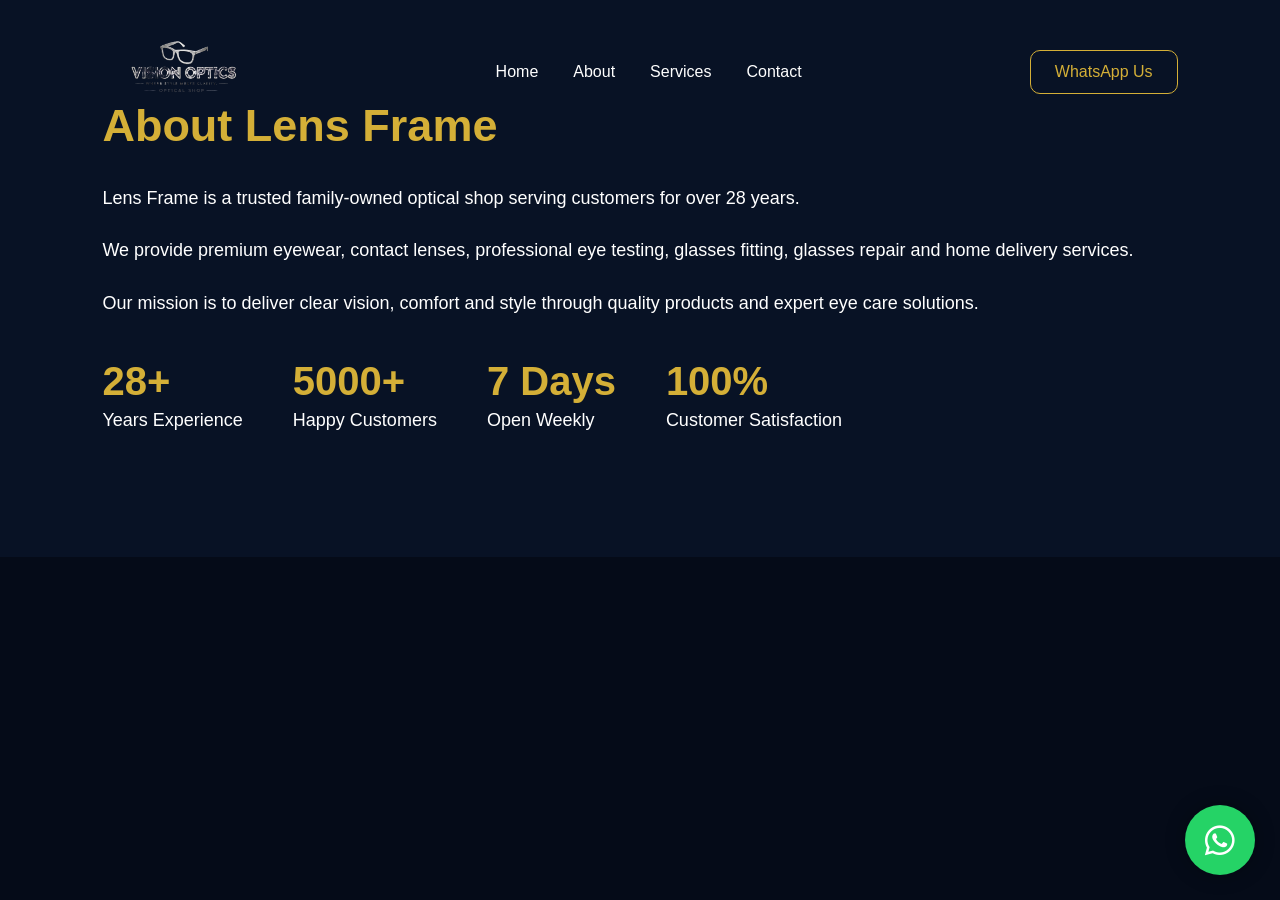
==== about.html @ b9d1a04b "Initial commit" ====
<!DOCTYPE html>
<html lang="en">

<head>

<meta charset="UTF-8">
<meta name="viewport" content="width=device-width, initial-scale=1.0">

<title>Vision Optics</title>

<link rel="stylesheet" href="css/style.css">

<link rel="stylesheet"
href="https://cdnjs.cloudflare.com/ajax/libs/font-awesome/6.5.1/css/all.min.css">

</head>

<body>

<!-- NAVBAR -->

<nav class="navbar">

<div class="logo">
<img src="images/logo.png" alt="Lens Frame">
</div>

<ul class="nav-links">

<li><a href="index.html">Home</a></li>
<li><a href="about.html">About</a></li>
<li><a href="services.html">Services</a></li>
<li><a href="contact.html">Contact</a></li>

</ul>

<a href="https://wa.me/919898174744"
target="_blank"
class="nav-btn">

WhatsApp Us

</a>

</nav>

<!-- ABOUT -->

<section id="about" class="about">

<div class="container">

<h2>About Lens Frame</h2>

<p>

Lens Frame is a trusted family-owned optical shop serving customers for over 28 years.

</p>

<p>

We provide premium eyewear, contact lenses, professional eye testing,
glasses fitting, glasses repair and home delivery services.

</p>

<p>

Our mission is to deliver clear vision, comfort and style through
quality products and expert eye care solutions.

</p>

<div class="about-stats">

<div class="stat">
<h3>28+</h3>
<p>Years Experience</p>
</div>

<div class="stat">
<h3>5000+</h3>
<p>Happy Customers</p>
</div>

<div class="stat">
<h3>7 Days</h3>
<p>Open Weekly</p>
</div>

<div class="stat">
<h3>100%</h3>
<p>Customer Satisfaction</p>
</div>

</div>

</div>

</section>
<!-- FLOATING WHATSAPP -->

<a href="https://wa.me/919898174744"
target="_blank"
class="floating-whatsapp">

<i class="fab fa-whatsapp"></i>

</a>

<script src="js/script.js"></script>

</body>
</html>
---- css/style.css ----
*{
margin:0;
padding:0;
box-sizing:border-box;
scroll-behavior:smooth;
}

body{
font-family:'Segoe UI',sans-serif;
background:#050b18;
color:white;
overflow-x:hidden;
}

/* NAVBAR */

.navbar{
position:absolute;
top:0;
left:0;
width:100%;
padding:15px 8%;
display:flex;
justify-content:space-between;
align-items:center;
}

.logo img{
height:110px;
width:auto;
}

.nav-links{
display:flex;
gap:35px;
list-style:none;
}

.nav-links a{
text-decoration:none;
color:white;
font-size:16px;
transition:.3s;
}

.nav-links a:hover{
color:#d4af37;
}

.nav-btn{
padding:12px 24px;
border:1px solid #d4af37;
color:#d4af37;
text-decoration:none;
border-radius:10px;
transition:.3s;
}

.nav-btn:hover{
background:#d4af37;
color:#000;
}

/* HERO */

.hero{
height:100vh;
background:
linear-gradient(
rgba(0,0,0,.65),
rgba(0,0,0,.65)
),
url('../images/hero.jpg');

background-size:cover;
background-position:center;
display:flex;
align-items:center;
padding:160px 8% 120px;
}

.hero-content{
max-width:700px;
margin-left:120px;
}

.hero-logo{
width:500px;
max-width:100%;
height:auto;
display:block;
margin:0 auto 35px auto;
filter:drop-shadow(0 5px 15px rgba(0,0,0,.4));
}

.hero h1{
font-size:72px;
line-height:1.05;
font-weight:300;
margin-bottom:20px;

text-shadow:
0 5px 25px rgba(0,0,0,.5);
}

.hero h1 span{
color:#d4af37;
font-weight:700;
}

.hero p{
font-size:24px;
margin-bottom:40px;
color:#ddd;
}

.hero-features{
display:flex;
flex-wrap:wrap;
gap:25px;
margin-top:20px;
margin-bottom:35px;
}

.hero-features div{
display:flex;
flex-direction:column;
align-items:center;
gap:10px;
}

.hero-features i{
font-size:26px;
color:#d4af37;
}

.hero-buttons{
display:flex;
gap:20px;
flex-wrap:wrap;
}

.btn-primary{
padding:15px 30px;
background:#d4af37;
color:black;
text-decoration:none;
border-radius:10px;
font-weight:600;
}

.btn-secondary{
padding:15px 30px;
border:1px solid #d4af37;
color:#d4af37;
text-decoration:none;
border-radius:10px;
}

/* ABOUT */

.about{
padding:100px 8%;
background:#081225;
}

.about h2{
font-size:45px;
margin-bottom:30px;
color:#d4af37;
}

.about p{
line-height:1.8;
font-size:18px;
margin-bottom:20px;
}

.about-stats{
display:flex;
gap:50px;
margin-top:40px;
flex-wrap:wrap;
}

.about-stats h3{
font-size:40px;
color:#d4af37;
}

/* SERVICES */

.services{
padding:100px 8%;
background:#050b18;
}

.services h2{
text-align:center;
font-size:50px;
margin-bottom:60px;
color:#d4af37;
}

.service-grid{
display:grid;
grid-template-columns:repeat(auto-fit,minmax(320px,1fr));
gap:30px;
}

.service-card{
background:#0d172c;
border-radius:20px;
overflow:hidden;
transition:.4s;
border:1px solid rgba(212,175,55,.1);
}

.service-card:hover{
transform:translateY(-10px);
}

.service-card img{
width:100%;
height:250px;
object-fit:cover;
}

.service-card h3{
padding:20px 20px 10px;
color:#d4af37;
}

.service-card p{
padding:0 20px 25px;
line-height:1.6;
}

/* WHY US */

.why-us{
padding:100px 8%;
background:#081225;
text-align:center;
}

.why-us h2{
font-size:50px;
margin-bottom:60px;
color:#d4af37;
}

.why-grid{
display:grid;
grid-template-columns:repeat(auto-fit,minmax(220px,1fr));
gap:30px;
}

.why-grid div{
padding:30px;
background:#0d172c;
border-radius:15px;
}

.why-grid i{
font-size:40px;
margin-bottom:20px;
color:#d4af37;
}

/* ENQUIRY */

.enquiry{
padding:100px 8%;
background:#050b18;
}

.enquiry h2{
text-align:center;
font-size:50px;
margin-bottom:40px;
color:#d4af37;
}

#enquiryForm{
max-width:800px;
margin:auto;
display:flex;
flex-direction:column;
gap:20px;
}

#enquiryForm input,
#enquiryForm textarea,
#enquiryForm select{
padding:18px;
background:#0d172c;
border:2px solid transparent;
border-radius:10px;
color:white;
transition:all .3s ease;
font-size:16px;
font-family:inherit;
animation:slideUp .5s ease backwards;
}

#enquiryForm input:nth-child(1){animation-delay:.1s;}
#enquiryForm input:nth-child(2){animation-delay:.2s;}
#enquiryForm select{animation-delay:.3s;}
#enquiryForm textarea{animation-delay:.4s;}
#enquiryForm button{animation-delay:.5s;}

#enquiryForm input:focus,
#enquiryForm textarea:focus,
#enquiryForm select:focus{
outline:none;
border-color:#d4af37;
background:#0a1020;
box-shadow:0 0 15px rgba(212,175,55,.3);
transform:scale(1.02);
}

#enquiryForm input::placeholder,
#enquiryForm textarea::placeholder{
color:#888;
}

#enquiryForm button{
padding:18px;
background:#d4af37;
color:black;
font-weight:700;
border:none;
border-radius:10px;
cursor:pointer;
transition:all .3s ease;
animation:slideUp .5s ease backwards .5s;
font-size:16px;
position:relative;
overflow:hidden;
}

#enquiryForm button:hover{
background:#e5c158;
transform:translateY(-3px);
box-shadow:0 10px 25px rgba(212,175,55,.3);
}

#enquiryForm button:active{
transform:translateY(-1px);
}

#enquiryForm button.loading{
opacity:.7;
cursor:not-allowed;
}

#enquiryForm button.loading::after{
content:'';
position:absolute;
width:20px;
height:20px;
background:rgba(0,0,0,.3);
border-radius:50%;
top:50%;
left:50%;
transform:translate(-50%,-50%);
animation:spin 1s linear infinite;
}

#enquiryForm input.error,
#enquiryForm textarea.error{
border-color:#ff6b6b;
background:#1a0a0a;
animation:shake .5s ease;
}

#enquiryForm input.success,
#enquiryForm textarea.success{
border-color:#51cf66;
}

.form-message{
margin-top:20px;
padding:15px 20px;
border-radius:10px;
text-align:center;
font-weight:500;
animation:slideDown .4s ease;
}

.form-message.success{
background:#51cf66;
color:#1a1a1a;
}

.form-message.error{
background:#ff6b6b;
color:white;
}

@keyframes slideUp{
from{
opacity:0;
transform:translateY(20px);
}
to{
opacity:1;
transform:translateY(0);
}
}

@keyframes slideDown{
from{
opacity:0;
transform:translateY(-10px);
}
to{
opacity:1;
transform:translateY(0);
}
}

@keyframes shake{
0%,100%{transform:translateX(0);}
25%{transform:translateX(-10px);}
75%{transform:translateX(10px);}
}

@keyframes spin{
0%{transform:translate(-50%,-50%) rotate(0deg);}
100%{transform:translate(-50%,-50%) rotate(360deg);}
}

/* CONTACT */

.contact{
padding:100px 8%;
background:#081225;
}

.contact h2{
text-align:center;
font-size:50px;
margin-bottom:40px;
color:#d4af37;
}

.contact-grid{
max-width:900px;
margin:auto;
}

.contact p{
font-size:18px;
margin-bottom:20px;
line-height:1.8;
}

.contact i{
color:#d4af37;
margin-right:10px;
}

/* FOOTER */

footer{
padding:30px;
background:black;
text-align:center;
}

/* WHATSAPP */

.floating-whatsapp{
position:fixed;
bottom:25px;
right:25px;
width:70px;
height:70px;
border-radius:50%;
background:#25d366;
display:flex;
justify-content:center;
align-items:center;
font-size:34px;
color:white;
text-decoration:none;
z-index:9999;
box-shadow:0 0 20px rgba(0,0,0,.3);
}

/* MOBILE */

@media(max-width:900px){

.nav-links{
display:none;
}

.hero{
padding:120px 5%;
}

.hero h1{
font-size:55px;
}

.hero p{
font-size:18px;
}

.about,
.services,
.contact,
.enquiry,
.why-us{
padding:80px 5%;
}

.services h2,
.contact h2,
.enquiry h2,
.why-us h2{
font-size:35px;
}

.hero-features{
gap:20px;
}

}

.contact iframe{
margin-top:25px;
box-shadow:0 10px 30px rgba(0,0,0,.3);
}
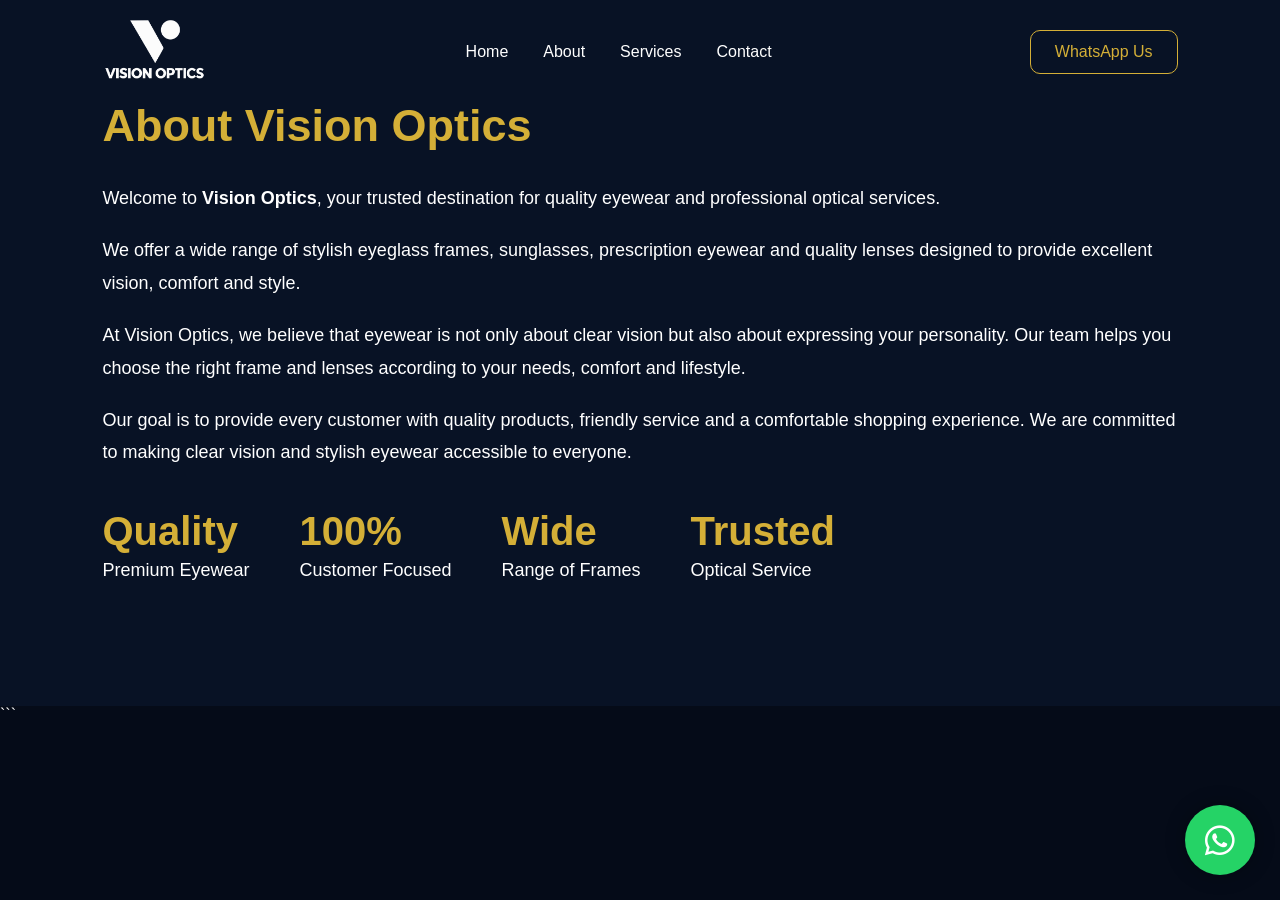
==== commit 891911b2: "Update complete Vision Optics website" ====
--- a/about.html
+++ b/about.html
@@ -6,7 +6,7 @@
 <meta charset="UTF-8">
 <meta name="viewport" content="width=device-width, initial-scale=1.0">
 
-<title>Vision Optics</title>
+<title>About Us | Vision Optics</title>
 
 <link rel="stylesheet" href="css/style.css">
 
@@ -22,7 +22,7 @@
 <nav class="navbar">
 
 <div class="logo">
-<img src="images/logo.png" alt="Lens Frame">
+<img src="images/logo.png" alt="Vision Optics">
 </div>
 
 <ul class="nav-links">
@@ -44,54 +44,71 @@
 
 </nav>
 
-<!-- ABOUT -->
+
+<!-- ABOUT SECTION -->
 
 <section id="about" class="about">
 
 <div class="container">
 
-<h2>About Lens Frame</h2>
+<h2>About Vision Optics</h2>
 
 <p>
 
-Lens Frame is a trusted family-owned optical shop serving customers for over 28 years.
+Welcome to <strong>Vision Optics</strong>, your trusted destination
+for quality eyewear and professional optical services.
 
 </p>
 
 <p>
 
-We provide premium eyewear, contact lenses, professional eye testing,
-glasses fitting, glasses repair and home delivery services.
+We offer a wide range of stylish eyeglass frames, sunglasses,
+prescription eyewear and quality lenses designed to provide
+excellent vision, comfort and style.
 
 </p>
 
 <p>
 
-Our mission is to deliver clear vision, comfort and style through
-quality products and expert eye care solutions.
+At Vision Optics, we believe that eyewear is not only about clear
+vision but also about expressing your personality. Our team helps
+you choose the right frame and lenses according to your needs,
+comfort and lifestyle.
 
 </p>
+
+<p>
+
+Our goal is to provide every customer with quality products,
+friendly service and a comfortable shopping experience. We are
+committed to making clear vision and stylish eyewear accessible
+to everyone.
+
+</p>
+
+
+<!-- ABOUT STATS -->
 
 <div class="about-stats">
 
 <div class="stat">
-<h3>28+</h3>
-<p>Years Experience</p>
-</div>
-
-<div class="stat">
-<h3>5000+</h3>
-<p>Happy Customers</p>
-</div>
-
-<div class="stat">
-<h3>7 Days</h3>
-<p>Open Weekly</p>
+<h3>Quality</h3>
+<p>Premium Eyewear</p>
 </div>
 
 <div class="stat">
 <h3>100%</h3>
-<p>Customer Satisfaction</p>
+<p>Customer Focused</p>
+</div>
+
+<div class="stat">
+<h3>Wide</h3>
+<p>Range of Frames</p>
+</div>
+
+<div class="stat">
+<h3>Trusted</h3>
+<p>Optical Service</p>
 </div>
 
 </div>
@@ -99,6 +116,8 @@
 </div>
 
 </section>
+
+
 <!-- FLOATING WHATSAPP -->
 
 <a href="https://wa.me/919898174744"
@@ -109,7 +128,10 @@
 
 </a>
 
+
 <script src="js/script.js"></script>
 
 </body>
+
 </html>
+```
--- a/css/style.css
+++ b/css/style.css
@@ -26,7 +26,7 @@
 }
 
 .logo img{
-height:110px;
+height: 70px;
 width:auto;
 }
 
@@ -85,7 +85,7 @@
 }
 
 .hero-logo{
-width:500px;
+width: 250px;
 max-width:100%;
 height:auto;
 display:block;
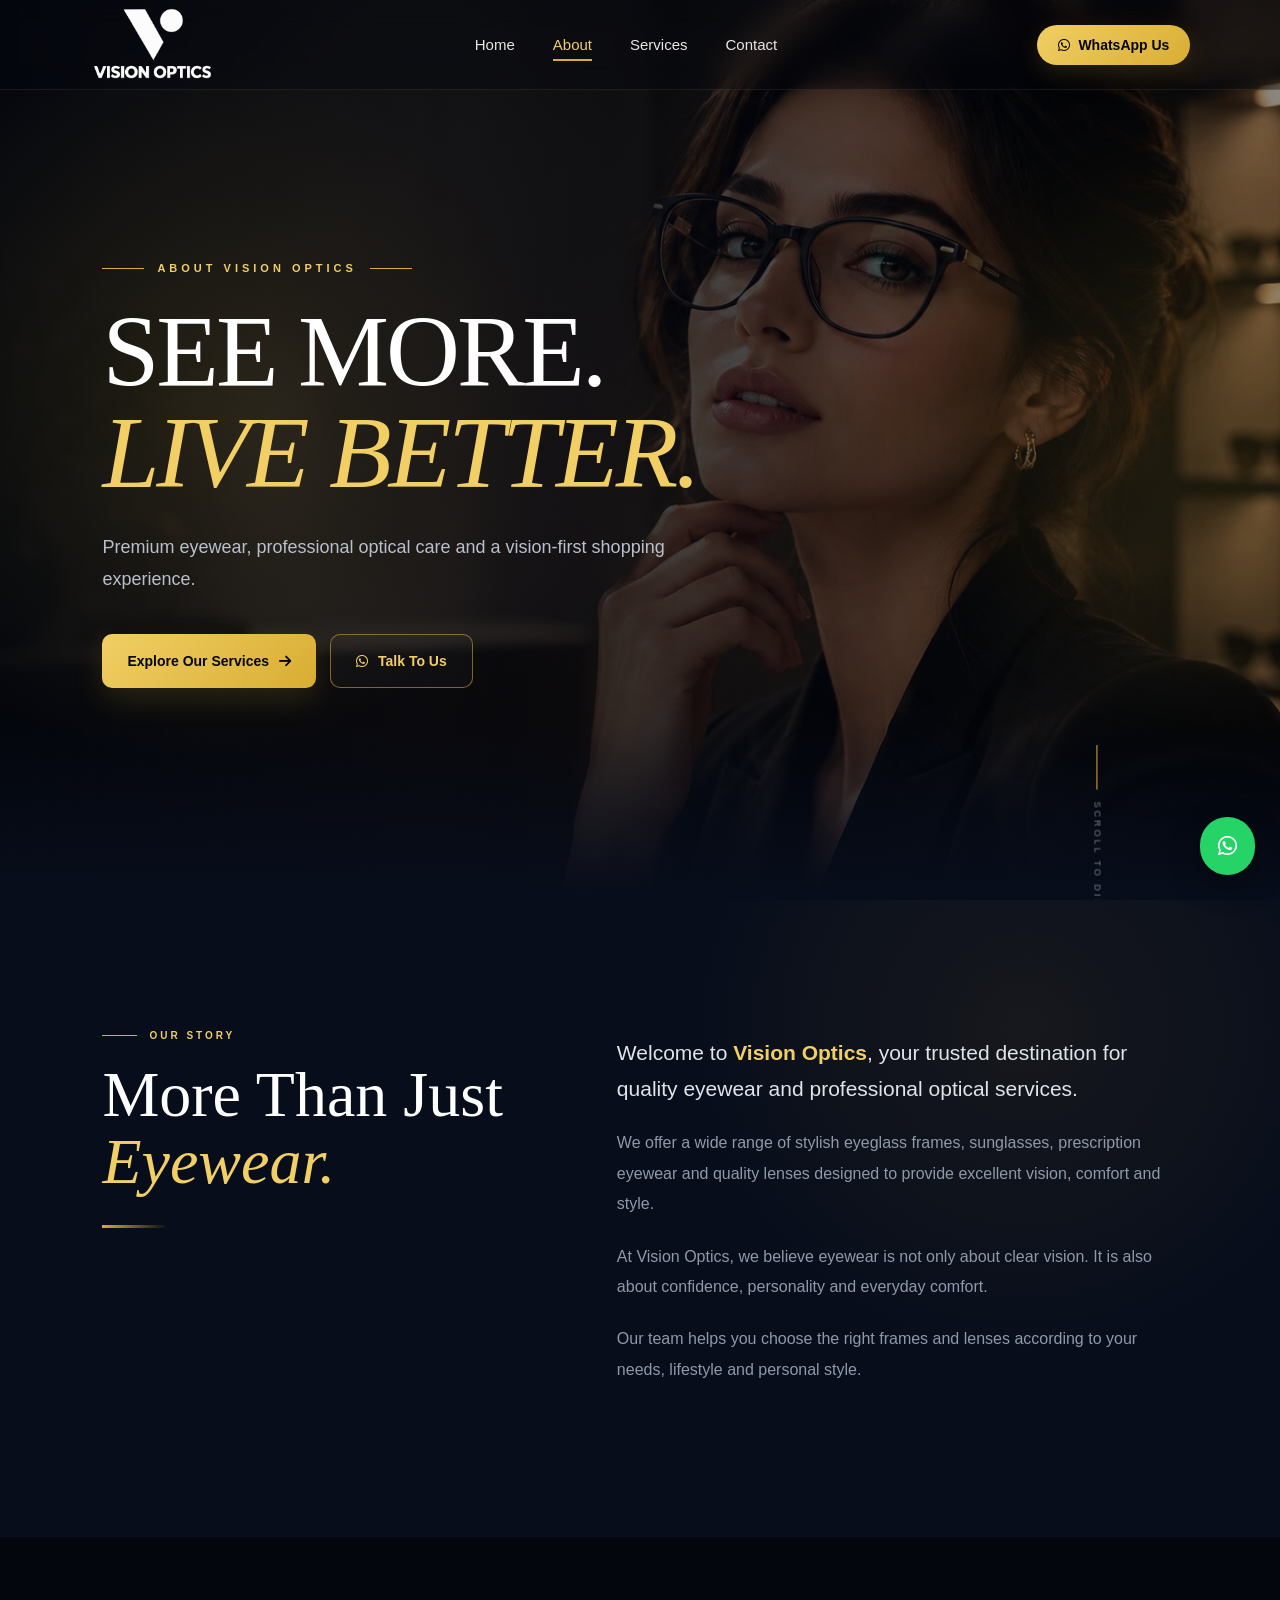
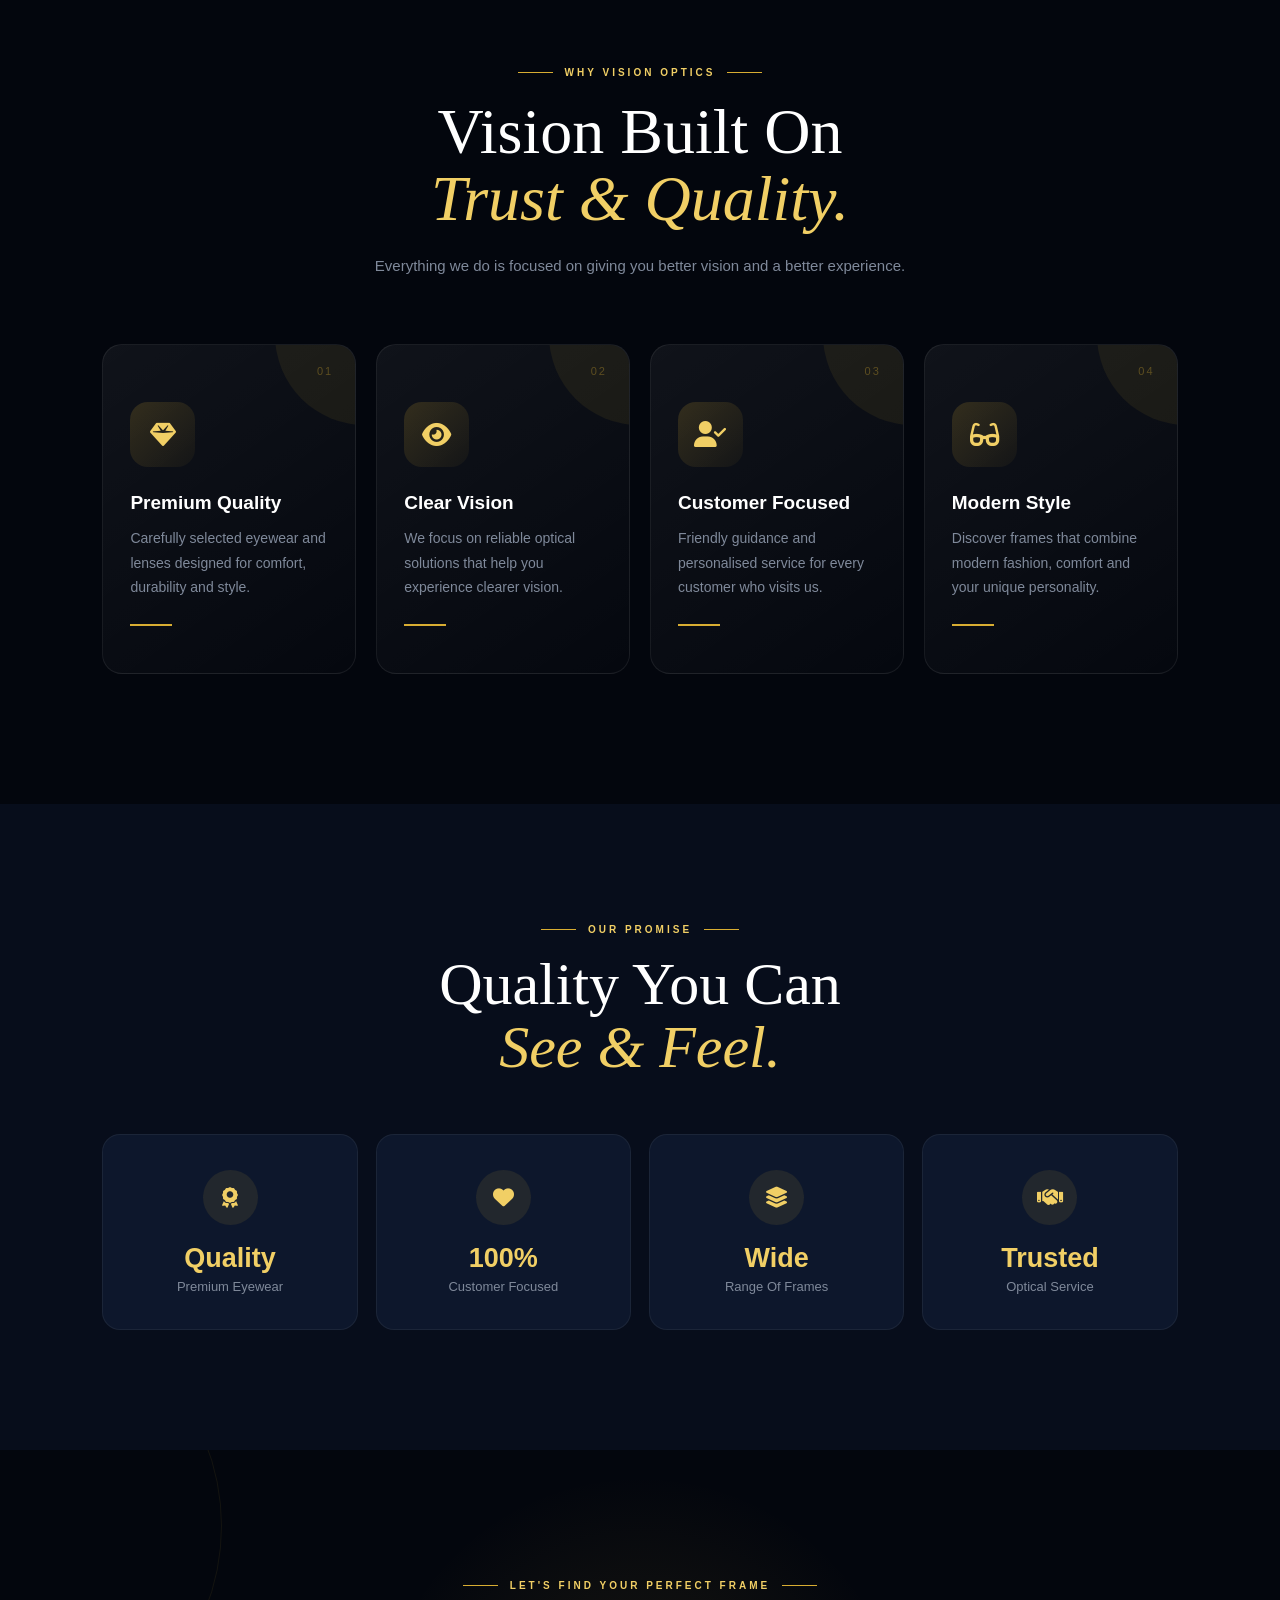
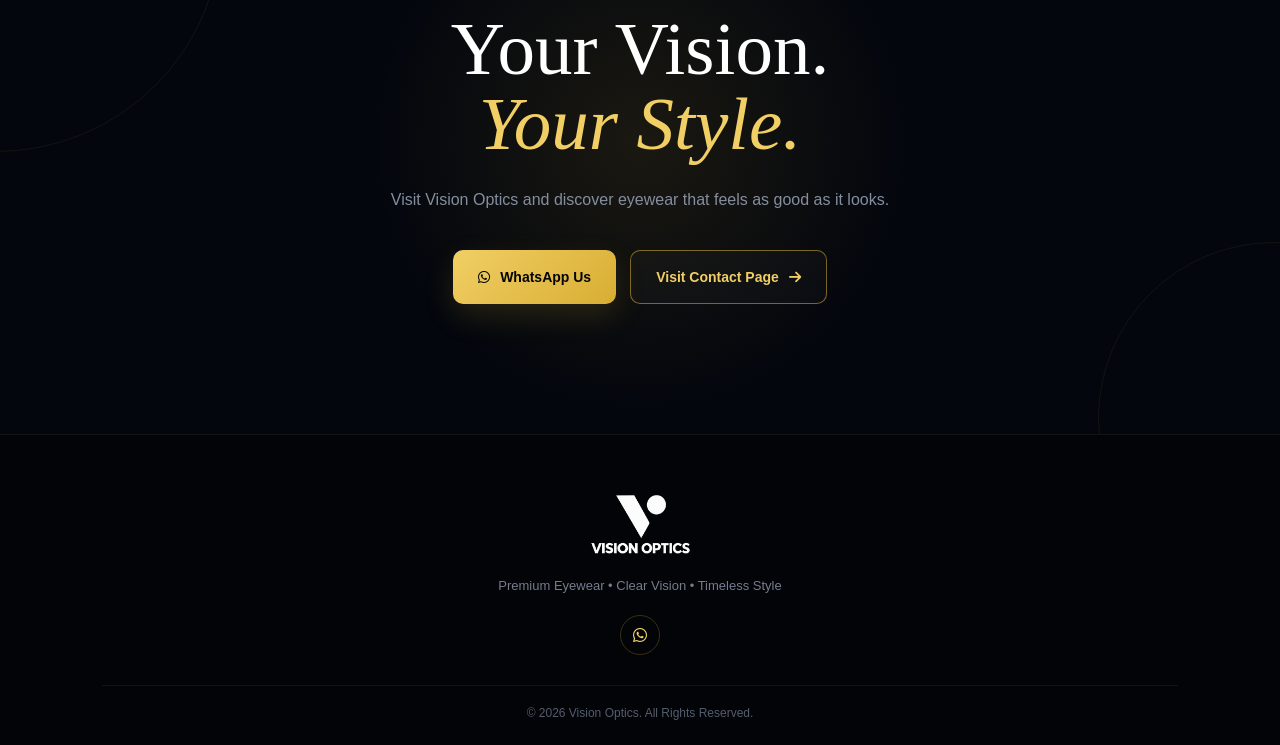
==== commit 52955657: "Update complete Vision Optics website" ====
--- a/about.html
+++ b/about.html
@@ -3,135 +3,506 @@
 
 <head>
 
-<meta charset="UTF-8">
-<meta name="viewport" content="width=device-width, initial-scale=1.0">
-
-<title>About Us | Vision Optics</title>
-
-<link rel="stylesheet" href="css/style.css">
-
-<link rel="stylesheet"
-href="https://cdnjs.cloudflare.com/ajax/libs/font-awesome/6.5.1/css/all.min.css">
+    <meta charset="UTF-8">
+    <meta name="viewport" content="width=device-width, initial-scale=1.0">
+
+    <title>About Us | Vision Optics</title>
+
+    <link rel="stylesheet" href="css/style.css">
+
+    <link rel="stylesheet"
+        href="https://cdnjs.cloudflare.com/ajax/libs/font-awesome/6.5.1/css/all.min.css">
 
 </head>
 
-<body>
-
-<!-- NAVBAR -->
-
-<nav class="navbar">
-
-<div class="logo">
-<img src="images/logo.png" alt="Vision Optics">
-</div>
-
-<ul class="nav-links">
-
-<li><a href="index.html">Home</a></li>
-<li><a href="about.html">About</a></li>
-<li><a href="services.html">Services</a></li>
-<li><a href="contact.html">Contact</a></li>
-
-</ul>
-
-<a href="https://wa.me/919898174744"
-target="_blank"
-class="nav-btn">
-
-WhatsApp Us
-
-</a>
-
-</nav>
-
-
-<!-- ABOUT SECTION -->
-
-<section id="about" class="about">
-
-<div class="container">
-
-<h2>About Vision Optics</h2>
-
-<p>
-
-Welcome to <strong>Vision Optics</strong>, your trusted destination
-for quality eyewear and professional optical services.
-
-</p>
-
-<p>
-
-We offer a wide range of stylish eyeglass frames, sunglasses,
-prescription eyewear and quality lenses designed to provide
-excellent vision, comfort and style.
-
-</p>
-
-<p>
-
-At Vision Optics, we believe that eyewear is not only about clear
-vision but also about expressing your personality. Our team helps
-you choose the right frame and lenses according to your needs,
-comfort and lifestyle.
-
-</p>
-
-<p>
-
-Our goal is to provide every customer with quality products,
-friendly service and a comfortable shopping experience. We are
-committed to making clear vision and stylish eyewear accessible
-to everyone.
-
-</p>
-
-
-<!-- ABOUT STATS -->
-
-<div class="about-stats">
-
-<div class="stat">
-<h3>Quality</h3>
-<p>Premium Eyewear</p>
-</div>
-
-<div class="stat">
-<h3>100%</h3>
-<p>Customer Focused</p>
-</div>
-
-<div class="stat">
-<h3>Wide</h3>
-<p>Range of Frames</p>
-</div>
-
-<div class="stat">
-<h3>Trusted</h3>
-<p>Optical Service</p>
-</div>
-
-</div>
-
-</div>
-
-</section>
-
-
-<!-- FLOATING WHATSAPP -->
-
-<a href="https://wa.me/919898174744"
-target="_blank"
-class="floating-whatsapp">
-
-<i class="fab fa-whatsapp"></i>
-
-</a>
-
-
-<script src="js/script.js"></script>
+<body class="about-page">
+
+    <!-- ================= NAVBAR ================= -->
+
+    <nav class="navbar">
+
+        <div class="logo">
+            <img src="images/logo.png" alt="Vision Optics">
+        </div>
+
+        <ul class="nav-links">
+
+            <li>
+                <a href="index.html">Home</a>
+            </li>
+
+            <li>
+                <a href="about.html" class="active">About</a>
+            </li>
+
+            <li>
+                <a href="services.html">Services</a>
+            </li>
+
+            <li>
+                <a href="contact.html">Contact</a>
+            </li>
+
+        </ul>
+
+        <a href="https://wa.me/919898174744"
+           target="_blank"
+           class="nav-btn">
+
+            <i class="fab fa-whatsapp"></i>
+            WhatsApp Us
+
+        </a>
+
+    </nav>
+
+
+    <!-- ================= ABOUT HERO ================= -->
+
+    <section class="about-hero">
+
+        <div class="about-hero-overlay"></div>
+
+        <div class="about-hero-content">
+
+            <div class="about-eyebrow">
+
+                <span></span>
+
+                ABOUT VISION OPTICS
+
+                <span></span>
+
+            </div>
+
+            <h1>
+                SEE MORE.<br>
+                <em>LIVE BETTER.</em>
+            </h1>
+
+            <p>
+                Premium eyewear, professional optical care
+                and a vision-first shopping experience.
+            </p>
+
+            <div class="about-hero-buttons">
+
+                <a href="services.html"
+                   class="about-gold-btn">
+
+                    Explore Our Services
+                    <i class="fas fa-arrow-right"></i>
+
+                </a>
+
+                <a href="https://wa.me/919898174744"
+                   target="_blank"
+                   class="about-outline-btn">
+
+                    <i class="fab fa-whatsapp"></i>
+                    Talk To Us
+
+                </a>
+
+            </div>
+
+        </div>
+
+        <div class="about-scroll">
+
+            <span></span>
+            SCROLL TO DISCOVER
+
+        </div>
+
+    </section>
+
+
+    <!-- ================= INTRO ================= -->
+
+    <section class="about-story">
+
+        <div class="about-story-container">
+
+            <div class="about-story-heading">
+
+                <div class="about-section-label">
+
+                    <span></span>
+                    OUR STORY
+
+                </div>
+
+                <h2>
+                    More Than Just<br>
+                    <em>Eyewear.</em>
+                </h2>
+
+                <div class="about-gold-line"></div>
+
+            </div>
+
+
+            <div class="about-story-content">
+
+                <p class="about-lead">
+
+                    Welcome to <strong>Vision Optics</strong>,
+                    your trusted destination for quality eyewear
+                    and professional optical services.
+
+                </p>
+
+                <p>
+
+                    We offer a wide range of stylish eyeglass frames,
+                    sunglasses, prescription eyewear and quality
+                    lenses designed to provide excellent vision,
+                    comfort and style.
+
+                </p>
+
+                <p>
+
+                    At Vision Optics, we believe eyewear is not
+                    only about clear vision. It is also about
+                    confidence, personality and everyday comfort.
+
+                </p>
+
+                <p>
+
+                    Our team helps you choose the right frames
+                    and lenses according to your needs, lifestyle
+                    and personal style.
+
+                </p>
+
+            </div>
+
+        </div>
+
+    </section>
+
+
+    <!-- ================= VALUES ================= -->
+
+    <section class="about-values">
+
+        <div class="about-values-heading">
+
+            <div class="about-section-label center">
+
+                <span></span>
+                WHY VISION OPTICS
+                <span></span>
+
+            </div>
+
+            <h2>
+                Vision Built On<br>
+                <em>Trust & Quality.</em>
+            </h2>
+
+            <p>
+                Everything we do is focused on giving you
+                better vision and a better experience.
+            </p>
+
+        </div>
+
+
+        <div class="about-value-grid">
+
+
+            <!-- CARD 1 -->
+
+            <div class="about-value-card">
+
+                <div class="about-card-number">
+                    01
+                </div>
+
+                <div class="about-value-icon">
+
+                    <i class="fas fa-gem"></i>
+
+                </div>
+
+                <h3>Premium Quality</h3>
+
+                <p>
+                    Carefully selected eyewear and lenses
+                    designed for comfort, durability and style.
+                </p>
+
+                <div class="about-card-line"></div>
+
+            </div>
+
+
+            <!-- CARD 2 -->
+
+            <div class="about-value-card">
+
+                <div class="about-card-number">
+                    02
+                </div>
+
+                <div class="about-value-icon">
+
+                    <i class="fas fa-eye"></i>
+
+                </div>
+
+                <h3>Clear Vision</h3>
+
+                <p>
+                    We focus on reliable optical solutions
+                    that help you experience clearer vision.
+                </p>
+
+                <div class="about-card-line"></div>
+
+            </div>
+
+
+            <!-- CARD 3 -->
+
+            <div class="about-value-card">
+
+                <div class="about-card-number">
+                    03
+                </div>
+
+                <div class="about-value-icon">
+
+                    <i class="fas fa-user-check"></i>
+
+                </div>
+
+                <h3>Customer Focused</h3>
+
+                <p>
+                    Friendly guidance and personalised service
+                    for every customer who visits us.
+                </p>
+
+                <div class="about-card-line"></div>
+
+            </div>
+
+
+            <!-- CARD 4 -->
+
+            <div class="about-value-card">
+
+                <div class="about-card-number">
+                    04
+                </div>
+
+                <div class="about-value-icon">
+
+                    <i class="fas fa-glasses"></i>
+
+                </div>
+
+                <h3>Modern Style</h3>
+
+                <p>
+                    Discover frames that combine modern fashion,
+                    comfort and your unique personality.
+                </p>
+
+                <div class="about-card-line"></div>
+
+            </div>
+
+        </div>
+
+    </section>
+
+
+    <!-- ================= STATS ================= -->
+
+    <section class="about-stats-section">
+
+        <div class="about-stats-heading">
+
+            <div class="about-section-label center">
+
+                <span></span>
+                OUR PROMISE
+                <span></span>
+
+            </div>
+
+            <h2>
+                Quality You Can<br>
+                <em>See & Feel.</em>
+            </h2>
+
+        </div>
+
+
+        <div class="about-stats-grid">
+
+
+            <div class="about-stat-box">
+
+                <div class="about-stat-icon">
+                    <i class="fas fa-award"></i>
+                </div>
+
+                <h3>Quality</h3>
+
+                <p>Premium Eyewear</p>
+
+            </div>
+
+
+            <div class="about-stat-box">
+
+                <div class="about-stat-icon">
+                    <i class="fas fa-heart"></i>
+                </div>
+
+                <h3>100%</h3>
+
+                <p>Customer Focused</p>
+
+            </div>
+
+
+            <div class="about-stat-box">
+
+                <div class="about-stat-icon">
+                    <i class="fas fa-layer-group"></i>
+                </div>
+
+                <h3>Wide</h3>
+
+                <p>Range Of Frames</p>
+
+            </div>
+
+
+            <div class="about-stat-box">
+
+                <div class="about-stat-icon">
+                    <i class="fas fa-handshake"></i>
+                </div>
+
+                <h3>Trusted</h3>
+
+                <p>Optical Service</p>
+
+            </div>
+
+        </div>
+
+    </section>
+
+
+    <!-- ================= CTA ================= -->
+
+    <section class="about-cta">
+
+        <div class="about-cta-content">
+
+            <div class="about-section-label center">
+
+                <span></span>
+                LET'S FIND YOUR PERFECT FRAME
+                <span></span>
+
+            </div>
+
+            <h2>
+                Your Vision.<br>
+                <em>Your Style.</em>
+            </h2>
+
+            <p>
+                Visit Vision Optics and discover eyewear
+                that feels as good as it looks.
+            </p>
+
+            <div class="about-cta-buttons">
+
+                <a href="https://wa.me/919898174744"
+                   target="_blank"
+                   class="about-gold-btn">
+
+                    <i class="fab fa-whatsapp"></i>
+                    WhatsApp Us
+
+                </a>
+
+                <a href="contact.html"
+                   class="about-outline-btn">
+
+                    Visit Contact Page
+                    <i class="fas fa-arrow-right"></i>
+
+                </a>
+
+            </div>
+
+        </div>
+
+    </section>
+
+
+    <!-- ================= FOOTER ================= -->
+
+    <footer>
+
+        <div class="footer-logo">
+
+            <img src="images/logo.png"
+                 alt="Vision Optics">
+
+        </div>
+
+        <p>
+            Premium Eyewear • Clear Vision • Timeless Style
+        </p>
+
+        <div class="footer-social">
+
+            <a href="https://wa.me/919898174744"
+               target="_blank"
+               aria-label="WhatsApp">
+
+                <i class="fab fa-whatsapp"></i>
+
+            </a>
+
+        </div>
+
+        <div class="footer-bottom">
+
+            © 2026 Vision Optics. All Rights Reserved.
+
+        </div>
+
+    </footer>
+
+
+    <!-- ================= FLOATING WHATSAPP ================= -->
+
+    <a href="https://wa.me/919898174744"
+       target="_blank"
+       class="floating-whatsapp">
+
+        <i class="fab fa-whatsapp"></i>
+
+    </a>
+
+
+    <script src="js/script.js"></script>
 
 </body>
 
-</html>
-```
+</html>
--- a/css/style.css
+++ b/css/style.css
@@ -1,537 +1,3164 @@
-*{
-margin:0;
-padding:0;
-box-sizing:border-box;
-scroll-behavior:smooth;
-}
-
-body{
-font-family:'Segoe UI',sans-serif;
-background:#050b18;
-color:white;
-overflow-x:hidden;
-}
-
-/* NAVBAR */
-
-.navbar{
-position:absolute;
-top:0;
-left:0;
-width:100%;
-padding:15px 8%;
-display:flex;
-justify-content:space-between;
-align-items:center;
-}
-
-.logo img{
-height: 70px;
-width:auto;
-}
-
-.nav-links{
-display:flex;
-gap:35px;
-list-style:none;
-}
-
-.nav-links a{
-text-decoration:none;
-color:white;
-font-size:16px;
-transition:.3s;
-}
-
-.nav-links a:hover{
-color:#d4af37;
-}
-
-.nav-btn{
-padding:12px 24px;
-border:1px solid #d4af37;
-color:#d4af37;
-text-decoration:none;
-border-radius:10px;
-transition:.3s;
-}
-
-.nav-btn:hover{
-background:#d4af37;
-color:#000;
-}
-
-/* HERO */
-
-.hero{
-height:100vh;
-background:
-linear-gradient(
-rgba(0,0,0,.65),
-rgba(0,0,0,.65)
-),
-url('../images/hero.jpg');
-
-background-size:cover;
-background-position:center;
-display:flex;
-align-items:center;
-padding:160px 8% 120px;
-}
-
-.hero-content{
-max-width:700px;
-margin-left:120px;
-}
-
-.hero-logo{
-width: 250px;
-max-width:100%;
-height:auto;
-display:block;
-margin:0 auto 35px auto;
-filter:drop-shadow(0 5px 15px rgba(0,0,0,.4));
-}
-
-.hero h1{
-font-size:72px;
-line-height:1.05;
-font-weight:300;
-margin-bottom:20px;
-
-text-shadow:
-0 5px 25px rgba(0,0,0,.5);
-}
-
-.hero h1 span{
-color:#d4af37;
-font-weight:700;
-}
-
-.hero p{
-font-size:24px;
-margin-bottom:40px;
-color:#ddd;
-}
-
-.hero-features{
-display:flex;
-flex-wrap:wrap;
-gap:25px;
-margin-top:20px;
-margin-bottom:35px;
-}
-
-.hero-features div{
-display:flex;
-flex-direction:column;
-align-items:center;
-gap:10px;
-}
-
-.hero-features i{
-font-size:26px;
-color:#d4af37;
-}
-
-.hero-buttons{
-display:flex;
-gap:20px;
-flex-wrap:wrap;
-}
-
-.btn-primary{
-padding:15px 30px;
-background:#d4af37;
-color:black;
-text-decoration:none;
-border-radius:10px;
-font-weight:600;
-}
-
-.btn-secondary{
-padding:15px 30px;
-border:1px solid #d4af37;
-color:#d4af37;
-text-decoration:none;
-border-radius:10px;
-}
-
-/* ABOUT */
-
-.about{
-padding:100px 8%;
-background:#081225;
-}
-
-.about h2{
-font-size:45px;
-margin-bottom:30px;
-color:#d4af37;
-}
-
-.about p{
-line-height:1.8;
-font-size:18px;
-margin-bottom:20px;
-}
-
-.about-stats{
-display:flex;
-gap:50px;
-margin-top:40px;
-flex-wrap:wrap;
-}
-
-.about-stats h3{
-font-size:40px;
-color:#d4af37;
-}
-
-/* SERVICES */
-
-.services{
-padding:100px 8%;
-background:#050b18;
-}
-
-.services h2{
-text-align:center;
-font-size:50px;
-margin-bottom:60px;
-color:#d4af37;
-}
-
-.service-grid{
-display:grid;
-grid-template-columns:repeat(auto-fit,minmax(320px,1fr));
-gap:30px;
-}
-
-.service-card{
-background:#0d172c;
-border-radius:20px;
-overflow:hidden;
-transition:.4s;
-border:1px solid rgba(212,175,55,.1);
-}
-
-.service-card:hover{
-transform:translateY(-10px);
-}
-
-.service-card img{
-width:100%;
-height:250px;
-object-fit:cover;
-}
-
-.service-card h3{
-padding:20px 20px 10px;
-color:#d4af37;
-}
-
-.service-card p{
-padding:0 20px 25px;
-line-height:1.6;
-}
-
-/* WHY US */
-
-.why-us{
-padding:100px 8%;
-background:#081225;
-text-align:center;
-}
-
-.why-us h2{
-font-size:50px;
-margin-bottom:60px;
-color:#d4af37;
-}
-
-.why-grid{
-display:grid;
-grid-template-columns:repeat(auto-fit,minmax(220px,1fr));
-gap:30px;
-}
-
-.why-grid div{
-padding:30px;
-background:#0d172c;
-border-radius:15px;
-}
-
-.why-grid i{
-font-size:40px;
-margin-bottom:20px;
-color:#d4af37;
-}
-
-/* ENQUIRY */
-
-.enquiry{
-padding:100px 8%;
-background:#050b18;
-}
-
-.enquiry h2{
-text-align:center;
-font-size:50px;
-margin-bottom:40px;
-color:#d4af37;
-}
-
-#enquiryForm{
-max-width:800px;
-margin:auto;
-display:flex;
-flex-direction:column;
-gap:20px;
-}
+/* =====================================================
+   VISION OPTICS
+   PREMIUM OPTICAL SHOP WEBSITE
+===================================================== */
+
+
+/* ================= RESET ================= */
+
+* {
+    margin: 0;
+    padding: 0;
+    box-sizing: border-box;
+    scroll-behavior: smooth;
+}
+
+
+:root {
+
+    --gold: #d8ad32;
+    --gold-light: #f1cf65;
+    --gold-dark: #a77c18;
+
+    --black: #03060d;
+    --dark: #070d1b;
+    --dark-2: #0b1427;
+    --card: #0e192e;
+
+    --white: #ffffff;
+    --text: #d7dbe4;
+    --muted: #8993a6;
+
+}
+
+
+body {
+
+    font-family: 'DM Sans', sans-serif;
+
+    background: var(--black);
+
+    color: var(--white);
+
+    overflow-x: hidden;
+
+}
+
+
+a {
+    text-decoration: none;
+    color: inherit;
+}
+
+
+img {
+    max-width: 100%;
+    display: block;
+}
+
+
+::selection {
+    background: var(--gold);
+    color: #000;
+}
+
+
+
+/* =====================================================
+   NAVBAR
+===================================================== */
+
+.navbar {
+
+    position: absolute;
+
+    top: 0;
+    left: 0;
+
+    width: 100%;
+
+    height: 90px;
+
+    padding: 0 7%;
+
+    display: flex;
+
+    align-items: center;
+
+    justify-content: space-between;
+
+    z-index: 1000;
+
+    background: rgba(3, 6, 13, 0.25);
+
+    backdrop-filter: blur(14px);
+
+    border-bottom: 1px solid rgba(255,255,255,0.08);
+
+}
+
+
+.logo img {
+
+    width: 125px;
+
+    height: auto;
+
+}
+
+
+.nav-links {
+
+    display: flex;
+
+    gap: 38px;
+
+    list-style: none;
+
+}
+
+
+.nav-links a {
+
+    position: relative;
+
+    color: #e7e7e7;
+
+    font-size: 15px;
+
+    font-weight: 500;
+
+    transition: 0.3s;
+
+}
+
+
+.nav-links a::after {
+
+    content: "";
+
+    position: absolute;
+
+    left: 0;
+
+    bottom: -8px;
+
+    width: 0;
+
+    height: 2px;
+
+    background: var(--gold);
+
+    transition: 0.3s;
+
+}
+
+
+.nav-links a:hover,
+.nav-links a.active {
+
+    color: var(--gold-light);
+
+}
+
+
+.nav-links a:hover::after,
+.nav-links a.active::after {
+
+    width: 100%;
+
+}
+
+
+.nav-btn {
+
+    display: flex;
+
+    align-items: center;
+
+    gap: 8px;
+
+    padding: 12px 21px;
+
+    border-radius: 30px;
+
+    background: linear-gradient(
+        135deg,
+        var(--gold-light),
+        var(--gold)
+    );
+
+    color: #050505;
+
+    font-size: 14px;
+
+    font-weight: 700;
+
+    box-shadow: 0 8px 25px rgba(216,173,50,0.18);
+
+    transition: 0.3s;
+
+}
+
+
+.nav-btn:hover {
+
+    transform: translateY(-3px);
+
+    box-shadow: 0 12px 30px rgba(216,173,50,0.35);
+
+}
+
+
+#menu-toggle,
+.menu-icon {
+
+    display: none;
+
+}
+
+
+
+/* =====================================================
+   HERO
+===================================================== */
+
+.hero {
+
+    min-height: 100vh;
+
+    position: relative;
+
+    display: flex;
+
+    align-items: center;
+
+    padding: 150px 8% 100px;
+
+    background:
+
+        linear-gradient(
+            90deg,
+            rgba(3,6,13,0.92) 0%,
+            rgba(3,6,13,0.72) 45%,
+            rgba(3,6,13,0.35) 100%
+        ),
+
+        url('../images/hero.jpg');
+
+    background-size: cover;
+
+    background-position: center;
+
+    isolation: isolate;
+
+}
+
+
+.hero::before {
+
+    content: "";
+
+    position: absolute;
+
+    inset: 0;
+
+    background:
+        radial-gradient(
+            circle at 20% 50%,
+            rgba(216,173,50,0.10),
+            transparent 35%
+        );
+
+    z-index: -1;
+
+}
+
+
+.hero-content {
+
+    max-width: 760px;
+
+    position: relative;
+
+    z-index: 2;
+
+    animation: heroReveal 1s ease both;
+
+}
+
+
+@keyframes heroReveal {
+
+    from {
+
+        opacity: 0;
+
+        transform: translateY(35px);
+
+    }
+
+    to {
+
+        opacity: 1;
+
+        transform: translateY(0);
+
+    }
+
+}
+
+
+.hero-tag,
+.section-label {
+
+    display: flex;
+
+    align-items: center;
+
+    gap: 12px;
+
+    color: var(--gold-light);
+
+    font-size: 12px;
+
+    font-weight: 700;
+
+    letter-spacing: 4px;
+
+}
+
+
+.hero-tag span,
+.section-label span {
+
+    width: 35px;
+
+    height: 1px;
+
+    background: var(--gold);
+
+}
+
+
+.hero h1 {
+
+    margin-top: 25px;
+
+    font-family: 'Playfair Display', serif;
+
+    font-size: clamp(55px, 7vw, 88px);
+
+    line-height: 1.02;
+
+    font-weight: 500;
+
+    letter-spacing: -2px;
+
+}
+
+
+.hero h1 span {
+
+    color: var(--gold-light);
+
+    font-style: italic;
+
+}
+
+
+.hero-description {
+
+    max-width: 570px;
+
+    margin-top: 25px;
+
+    color: #d5d8df;
+
+    font-size: 18px;
+
+    line-height: 1.8;
+
+}
+
+
+/* HERO FEATURES */
+
+.hero-features {
+
+    display: flex;
+
+    flex-wrap: wrap;
+
+    gap: 14px;
+
+    margin-top: 35px;
+
+}
+
+
+.feature {
+
+    display: flex;
+
+    align-items: center;
+
+    gap: 10px;
+
+    min-width: 135px;
+
+    padding: 11px 15px;
+
+    border: 1px solid rgba(255,255,255,0.10);
+
+    border-radius: 12px;
+
+    background: rgba(255,255,255,0.05);
+
+    backdrop-filter: blur(10px);
+
+}
+
+
+.feature-icon {
+
+    width: 34px;
+
+    height: 34px;
+
+    display: flex;
+
+    justify-content: center;
+
+    align-items: center;
+
+    border-radius: 50%;
+
+    background: rgba(216,173,50,0.12);
+
+    color: var(--gold-light);
+
+}
+
+
+.feature strong {
+
+    display: block;
+
+    font-size: 12px;
+
+}
+
+
+.feature small {
+
+    display: block;
+
+    color: var(--muted);
+
+    font-size: 10px;
+
+    margin-top: 2px;
+
+}
+
+
+/* HERO BUTTONS */
+
+.hero-buttons {
+
+    display: flex;
+
+    gap: 15px;
+
+    flex-wrap: wrap;
+
+    margin-top: 38px;
+
+}
+
+
+.btn-primary,
+.btn-secondary {
+
+    min-height: 53px;
+
+    padding: 0 25px;
+
+    display: inline-flex;
+
+    align-items: center;
+
+    justify-content: center;
+
+    gap: 12px;
+
+    border-radius: 10px;
+
+    font-weight: 700;
+
+    transition: 0.35s;
+
+}
+
+
+.btn-primary {
+
+    color: #050505;
+
+    background: linear-gradient(
+        135deg,
+        var(--gold-light),
+        var(--gold)
+    );
+
+}
+
+
+.btn-primary:hover {
+
+    transform: translateY(-4px);
+
+    box-shadow:
+        0 15px 35px rgba(216,173,50,0.28);
+
+}
+
+
+.btn-secondary {
+
+    color: var(--gold-light);
+
+    border: 1px solid rgba(216,173,50,0.65);
+
+    background: rgba(0,0,0,0.15);
+
+}
+
+
+.btn-secondary:hover {
+
+    background: var(--gold);
+
+    color: #000;
+
+    transform: translateY(-4px);
+
+}
+
+
+/* SCROLL */
+
+.scroll-indicator {
+
+    position: absolute;
+
+    right: 7%;
+
+    bottom: 35px;
+
+    display: flex;
+
+    align-items: center;
+
+    gap: 10px;
+
+    transform: rotate(90deg);
+
+    transform-origin: right center;
+
+}
+
+
+.scroll-indicator span {
+
+    width: 45px;
+
+    height: 1px;
+
+    background: var(--gold);
+
+}
+
+
+.scroll-indicator p {
+
+    color: #999;
+
+    font-size: 9px;
+
+    letter-spacing: 3px;
+
+}
+
+
+
+/* =====================================================
+   INTRO
+===================================================== */
+
+.intro {
+
+    padding: 120px 8%;
+
+    text-align: center;
+
+    background: var(--dark);
+
+}
+
+
+.intro .section-label {
+
+    justify-content: center;
+
+}
+
+
+.intro h2 {
+
+    margin-top: 20px;
+
+    font-family: 'Playfair Display', serif;
+
+    font-size: clamp(38px, 5vw, 65px);
+
+    font-weight: 500;
+
+}
+
+
+.intro h2 span {
+
+    color: var(--gold-light);
+
+    font-style: italic;
+
+}
+
+
+.intro p {
+
+    max-width: 720px;
+
+    margin: 25px auto 0;
+
+    color: var(--muted);
+
+    line-height: 1.9;
+
+    font-size: 17px;
+
+}
+
+
+
+/* =====================================================
+   WHY US
+===================================================== */
+
+.why-us {
+
+    padding: 120px 8%;
+
+    background:
+
+        radial-gradient(
+            circle at 80% 20%,
+            rgba(216,173,50,0.06),
+            transparent 30%
+        ),
+
+        var(--black);
+
+}
+
+
+.section-heading {
+
+    text-align: center;
+
+    max-width: 750px;
+
+    margin: 0 auto 60px;
+
+}
+
+
+.section-heading .section-label {
+
+    justify-content: center;
+
+}
+
+
+.section-heading h2 {
+
+    margin-top: 18px;
+
+    font-family: 'Playfair Display', serif;
+
+    font-size: clamp(38px, 5vw, 60px);
+
+    font-weight: 500;
+
+}
+
+
+.section-heading h2 span {
+
+    color: var(--gold-light);
+
+    font-style: italic;
+
+}
+
+
+.section-heading p {
+
+    margin-top: 18px;
+
+    color: var(--muted);
+
+    line-height: 1.8;
+
+}
+
+
+.why-grid {
+
+    max-width: 1200px;
+
+    margin: auto;
+
+    display: grid;
+
+    grid-template-columns:
+        repeat(4, 1fr);
+
+    gap: 20px;
+
+}
+
+
+.why-card {
+
+    position: relative;
+
+    min-height: 310px;
+
+    padding: 32px 25px;
+
+    border: 1px solid rgba(255,255,255,0.07);
+
+    border-radius: 20px;
+
+    background:
+
+        linear-gradient(
+            145deg,
+            rgba(255,255,255,0.045),
+            rgba(255,255,255,0.015)
+        );
+
+    overflow: hidden;
+
+    transition: 0.4s;
+
+}
+
+
+.why-card::before {
+
+    content: "";
+
+    position: absolute;
+
+    width: 130px;
+
+    height: 130px;
+
+    right: -50px;
+
+    top: -50px;
+
+    border-radius: 50%;
+
+    background: rgba(216,173,50,0.08);
+
+}
+
+
+.why-card:hover {
+
+    transform: translateY(-10px);
+
+    border-color: rgba(216,173,50,0.45);
+
+    box-shadow:
+        0 20px 50px rgba(0,0,0,0.35);
+
+}
+
+
+.card-number {
+
+    position: absolute;
+
+    right: 20px;
+
+    top: 18px;
+
+    color: rgba(216,173,50,0.35);
+
+    font-size: 12px;
+
+    letter-spacing: 2px;
+
+}
+
+
+.why-icon {
+
+    width: 65px;
+
+    height: 65px;
+
+    margin-top: 30px;
+
+    display: flex;
+
+    align-items: center;
+
+    justify-content: center;
+
+    border-radius: 18px;
+
+    background:
+        linear-gradient(
+            135deg,
+            rgba(216,173,50,0.18),
+            rgba(216,173,50,0.04)
+        );
+
+    color: var(--gold-light);
+
+    font-size: 28px;
+
+}
+
+
+.why-card h3 {
+
+    margin-top: 25px;
+
+    font-size: 19px;
+
+}
+
+
+.why-card p {
+
+    margin-top: 12px;
+
+    color: var(--muted);
+
+    font-size: 14px;
+
+    line-height: 1.7;
+
+}
+
+
+.card-line {
+
+    width: 45px;
+
+    height: 2px;
+
+    margin-top: 25px;
+
+    background: var(--gold);
+
+}
+
+
+
+/* =====================================================
+   SERVICES
+===================================================== */
+
+.services-preview {
+
+    padding: 120px 8%;
+
+    background: var(--dark);
+
+}
+
+
+.service-mini-grid {
+
+    max-width: 1100px;
+
+    margin: auto;
+
+    display: grid;
+
+    grid-template-columns:
+        repeat(4, 1fr);
+
+    gap: 20px;
+
+}
+
+
+.service-mini {
+
+    padding: 35px 28px;
+
+    border-radius: 18px;
+
+    background: var(--card);
+
+    border: 1px solid rgba(255,255,255,0.06);
+
+    transition: 0.35s;
+
+}
+
+
+.service-mini:hover {
+
+    transform: translateY(-8px);
+
+    border-color: rgba(216,173,50,0.4);
+
+}
+
+
+.service-mini-icon {
+
+    width: 55px;
+
+    height: 55px;
+
+    display: flex;
+
+    align-items: center;
+
+    justify-content: center;
+
+    border-radius: 15px;
+
+    color: var(--gold-light);
+
+    background: rgba(216,173,50,0.1);
+
+    font-size: 23px;
+
+}
+
+
+.service-mini h3 {
+
+    margin-top: 22px;
+
+    font-size: 19px;
+
+}
+
+
+.service-mini p {
+
+    margin-top: 12px;
+
+    color: var(--muted);
+
+    line-height: 1.7;
+
+    font-size: 14px;
+
+}
+
+
+.service-mini a {
+
+    display: inline-flex;
+
+    align-items: center;
+
+    gap: 8px;
+
+    margin-top: 22px;
+
+    color: var(--gold-light);
+
+    font-size: 13px;
+
+    font-weight: 700;
+
+}
+
+
+.service-mini a i {
+
+    transition: 0.3s;
+
+}
+
+
+.service-mini:hover a i {
+
+    transform: translateX(5px);
+
+}
+
+
+
+/* =====================================================
+   ENQUIRY
+===================================================== */
+
+.enquiry {
+
+    padding: 120px 8%;
+
+    background: var(--black);
+
+}
+
+
+.enquiry-wrapper {
+
+    max-width: 1200px;
+
+    margin: auto;
+
+    display: grid;
+
+    grid-template-columns: 0.9fr 1.1fr;
+
+    gap: 70px;
+
+    align-items: center;
+
+}
+
+
+.enquiry-info h2 {
+
+    margin-top: 22px;
+
+    font-family: 'Playfair Display', serif;
+
+    font-size: clamp(42px, 5vw, 62px);
+
+    line-height: 1.1;
+
+    font-weight: 500;
+
+}
+
+
+.enquiry-info h2 span {
+
+    display: block;
+
+    color: var(--gold-light);
+
+    font-style: italic;
+
+}
+
+
+.enquiry-info > p {
+
+    margin-top: 25px;
+
+    max-width: 480px;
+
+    color: var(--muted);
+
+    line-height: 1.8;
+
+}
+
+
+.contact-highlight {
+
+    display: flex;
+
+    align-items: center;
+
+    gap: 15px;
+
+    margin-top: 35px;
+
+}
+
+
+.highlight-icon {
+
+    width: 55px;
+
+    height: 55px;
+
+    display: flex;
+
+    align-items: center;
+
+    justify-content: center;
+
+    border-radius: 50%;
+
+    background: #25d366;
+
+    font-size: 25px;
+
+}
+
+
+.contact-highlight small {
+
+    display: block;
+
+    color: var(--muted);
+
+    font-size: 9px;
+
+    letter-spacing: 2px;
+
+}
+
+
+.contact-highlight strong {
+
+    display: block;
+
+    margin-top: 5px;
+
+    font-size: 14px;
+
+}
+
+
+.form-box {
+
+    padding: 35px;
+
+    border-radius: 24px;
+
+    background:
+
+        linear-gradient(
+            145deg,
+            #0d182c,
+            #080f1e
+        );
+
+    border: 1px solid rgba(255,255,255,0.07);
+
+    box-shadow:
+        0 30px 80px rgba(0,0,0,0.25);
+
+}
+
+
+#enquiryForm {
+
+    display: flex;
+
+    flex-direction: column;
+
+    gap: 18px;
+
+}
+
+
+.input-group {
+
+    display: flex;
+
+    flex-direction: column;
+
+    gap: 8px;
+
+}
+
+
+.input-group label {
+
+    color: #c4cad5;
+
+    font-size: 12px;
+
+    font-weight: 600;
+
+}
+
 
 #enquiryForm input,
-#enquiryForm textarea,
-#enquiryForm select{
-padding:18px;
-background:#0d172c;
-border:2px solid transparent;
-border-radius:10px;
-color:white;
-transition:all .3s ease;
-font-size:16px;
-font-family:inherit;
-animation:slideUp .5s ease backwards;
-}
-
-#enquiryForm input:nth-child(1){animation-delay:.1s;}
-#enquiryForm input:nth-child(2){animation-delay:.2s;}
-#enquiryForm select{animation-delay:.3s;}
-#enquiryForm textarea{animation-delay:.4s;}
-#enquiryForm button{animation-delay:.5s;}
+#enquiryForm select,
+#enquiryForm textarea {
+
+    width: 100%;
+
+    padding: 16px 17px;
+
+    border: 1px solid rgba(255,255,255,0.07);
+
+    border-radius: 10px;
+
+    outline: none;
+
+    color: white;
+
+    background: rgba(255,255,255,0.04);
+
+    font-family: inherit;
+
+    font-size: 14px;
+
+    transition: 0.3s;
+
+}
+
+
+#enquiryForm textarea {
+
+    min-height: 120px;
+
+    resize: vertical;
+
+}
+
+
+#enquiryForm select option {
+
+    background: #0b1427;
+
+    color: white;
+
+}
+
 
 #enquiryForm input:focus,
-#enquiryForm textarea:focus,
-#enquiryForm select:focus{
-outline:none;
-border-color:#d4af37;
-background:#0a1020;
-box-shadow:0 0 15px rgba(212,175,55,.3);
-transform:scale(1.02);
-}
+#enquiryForm select:focus,
+#enquiryForm textarea:focus {
+
+    border-color: var(--gold);
+
+    background: rgba(216,173,50,0.04);
+
+    box-shadow:
+        0 0 0 3px rgba(216,173,50,0.08);
+
+}
+
 
 #enquiryForm input::placeholder,
-#enquiryForm textarea::placeholder{
-color:#888;
-}
-
-#enquiryForm button{
-padding:18px;
-background:#d4af37;
-color:black;
-font-weight:700;
-border:none;
-border-radius:10px;
-cursor:pointer;
-transition:all .3s ease;
-animation:slideUp .5s ease backwards .5s;
-font-size:16px;
-position:relative;
-overflow:hidden;
-}
-
-#enquiryForm button:hover{
-background:#e5c158;
-transform:translateY(-3px);
-box-shadow:0 10px 25px rgba(212,175,55,.3);
-}
-
-#enquiryForm button:active{
-transform:translateY(-1px);
-}
-
-#enquiryForm button.loading{
-opacity:.7;
-cursor:not-allowed;
-}
-
-#enquiryForm button.loading::after{
-content:'';
-position:absolute;
-width:20px;
-height:20px;
-background:rgba(0,0,0,.3);
-border-radius:50%;
-top:50%;
-left:50%;
-transform:translate(-50%,-50%);
-animation:spin 1s linear infinite;
-}
-
-#enquiryForm input.error,
-#enquiryForm textarea.error{
-border-color:#ff6b6b;
-background:#1a0a0a;
-animation:shake .5s ease;
-}
-
-#enquiryForm input.success,
-#enquiryForm textarea.success{
-border-color:#51cf66;
-}
-
-.form-message{
-margin-top:20px;
-padding:15px 20px;
-border-radius:10px;
-text-align:center;
-font-weight:500;
-animation:slideDown .4s ease;
-}
-
-.form-message.success{
-background:#51cf66;
-color:#1a1a1a;
-}
-
-.form-message.error{
-background:#ff6b6b;
-color:white;
-}
-
-@keyframes slideUp{
-from{
-opacity:0;
-transform:translateY(20px);
-}
-to{
-opacity:1;
-transform:translateY(0);
-}
-}
-
-@keyframes slideDown{
-from{
-opacity:0;
-transform:translateY(-10px);
-}
-to{
-opacity:1;
-transform:translateY(0);
-}
-}
-
-@keyframes shake{
-0%,100%{transform:translateX(0);}
-25%{transform:translateX(-10px);}
-75%{transform:translateX(10px);}
-}
-
-@keyframes spin{
-0%{transform:translate(-50%,-50%) rotate(0deg);}
-100%{transform:translate(-50%,-50%) rotate(360deg);}
-}
-
-/* CONTACT */
-
-.contact{
-padding:100px 8%;
-background:#081225;
-}
-
-.contact h2{
-text-align:center;
-font-size:50px;
-margin-bottom:40px;
-color:#d4af37;
-}
-
-.contact-grid{
-max-width:900px;
-margin:auto;
-}
-
-.contact p{
-font-size:18px;
-margin-bottom:20px;
-line-height:1.8;
-}
-
-.contact i{
-color:#d4af37;
-margin-right:10px;
-}
-
-/* FOOTER */
-
-footer{
-padding:30px;
-background:black;
-text-align:center;
-}
-
-/* WHATSAPP */
-
-.floating-whatsapp{
-position:fixed;
-bottom:25px;
-right:25px;
-width:70px;
-height:70px;
-border-radius:50%;
-background:#25d366;
-display:flex;
-justify-content:center;
-align-items:center;
-font-size:34px;
-color:white;
-text-decoration:none;
-z-index:9999;
-box-shadow:0 0 20px rgba(0,0,0,.3);
-}
-
-/* MOBILE */
-
-@media(max-width:900px){
-
-.nav-links{
-display:none;
-}
-
-.hero{
-padding:120px 5%;
-}
-
-.hero h1{
-font-size:55px;
-}
-
-.hero p{
-font-size:18px;
-}
-
-.about,
-.services,
-.contact,
-.enquiry,
-.why-us{
-padding:80px 5%;
-}
-
-.services h2,
-.contact h2,
-.enquiry h2,
-.why-us h2{
-font-size:35px;
-}
-
-.hero-features{
-gap:20px;
-}
-
-}
-
-.contact iframe{
-margin-top:25px;
-box-shadow:0 10px 30px rgba(0,0,0,.3);
-}+#enquiryForm textarea::placeholder {
+
+    color: #667085;
+
+}
+
+
+#enquiryForm button {
+
+    width: 100%;
+
+    padding: 17px;
+
+    border: none;
+
+    border-radius: 10px;
+
+    cursor: pointer;
+
+    display: flex;
+
+    align-items: center;
+
+    justify-content: center;
+
+    gap: 12px;
+
+    background:
+        linear-gradient(
+            135deg,
+            var(--gold-light),
+            var(--gold)
+        );
+
+    color: #050505;
+
+    font-size: 15px;
+
+    font-weight: 800;
+
+    transition: 0.3s;
+
+}
+
+
+#enquiryForm button:hover {
+
+    transform: translateY(-3px);
+
+    box-shadow:
+        0 15px 30px rgba(216,173,50,0.25);
+
+}
+
+
+
+/* =====================================================
+   FOOTER
+===================================================== */
+
+footer {
+
+    padding: 60px 8% 25px;
+
+    text-align: center;
+
+    background: #020408;
+
+    border-top: 1px solid rgba(255,255,255,0.06);
+
+}
+
+
+.footer-logo img {
+
+    width: 105px;
+
+    margin: auto;
+
+}
+
+
+footer > p {
+
+    margin-top: 18px;
+
+    color: #747d8e;
+
+    font-size: 13px;
+
+}
+
+
+.footer-social {
+
+    display: flex;
+
+    justify-content: center;
+
+    gap: 12px;
+
+    margin-top: 25px;
+
+}
+
+
+.footer-social a {
+
+    width: 40px;
+
+    height: 40px;
+
+    display: flex;
+
+    align-items: center;
+
+    justify-content: center;
+
+    border-radius: 50%;
+
+    color: var(--gold-light);
+
+    border: 1px solid rgba(216,173,50,0.25);
+
+    transition: 0.3s;
+
+}
+
+
+.footer-social a:hover {
+
+    color: #000;
+
+    background: var(--gold);
+
+    transform: translateY(-4px);
+
+}
+
+
+.footer-bottom {
+
+    margin-top: 35px;
+
+    padding-top: 20px;
+
+    border-top: 1px solid rgba(255,255,255,0.06);
+
+    color: #555d6c;
+
+    font-size: 12px;
+
+}
+
+
+
+/* =====================================================
+   FLOATING WHATSAPP
+===================================================== */
+
+.floating-whatsapp {
+
+    position: fixed;
+
+    right: 25px;
+
+    bottom: 25px;
+
+    z-index: 9999;
+
+    height: 58px;
+
+    padding: 0 18px;
+
+    display: flex;
+
+    align-items: center;
+
+    gap: 10px;
+
+    border-radius: 40px;
+
+    color: white;
+
+    background: #25d366;
+
+    font-size: 22px;
+
+    box-shadow:
+        0 10px 30px rgba(0,0,0,0.35);
+
+    animation: whatsappPulse 2s infinite;
+
+}
+
+
+.floating-whatsapp span {
+
+    font-size: 12px;
+
+    font-weight: 700;
+
+}
+
+
+@keyframes whatsappPulse {
+
+    0% {
+        box-shadow:
+            0 0 0 0 rgba(37,211,102,0.45);
+    }
+
+    70% {
+        box-shadow:
+            0 0 0 13px rgba(37,211,102,0);
+    }
+
+    100% {
+        box-shadow:
+            0 0 0 0 rgba(37,211,102,0);
+    }
+
+}
+
+
+
+/* =====================================================
+   TABLET
+===================================================== */
+
+@media (max-width: 1100px) {
+
+    .navbar {
+        padding: 0 5%;
+    }
+
+
+    .hero {
+        padding-left: 6%;
+        padding-right: 6%;
+    }
+
+
+    .why-grid,
+    .service-mini-grid {
+
+        grid-template-columns:
+            repeat(2, 1fr);
+
+    }
+
+
+    .enquiry-wrapper {
+
+        grid-template-columns: 1fr;
+
+        max-width: 800px;
+
+    }
+
+}
+
+
+
+/* =====================================================
+   MOBILE
+===================================================== */
+
+@media (max-width: 768px) {
+
+
+    /* NAVBAR */
+
+    .navbar {
+
+        height: 75px;
+
+        padding: 0 20px;
+
+    }
+
+
+    .logo img {
+
+        width: 105px;
+
+    }
+
+
+    .nav-btn {
+
+        display: none;
+
+    }
+
+
+    .menu-icon {
+
+        display: flex;
+
+        width: 42px;
+
+        height: 42px;
+
+        align-items: center;
+
+        justify-content: center;
+
+        border-radius: 10px;
+
+        color: var(--gold-light);
+
+        border: 1px solid rgba(216,173,50,0.3);
+
+        cursor: pointer;
+
+        font-size: 19px;
+
+        order: 3;
+
+    }
+
+
+    .nav-links {
+
+        position: absolute;
+
+        top: 75px;
+
+        left: 15px;
+
+        right: 15px;
+
+        padding: 20px;
+
+        display: flex;
+
+        flex-direction: column;
+
+        gap: 18px;
+
+        border-radius: 15px;
+
+        background: rgba(7,13,27,0.97);
+
+        border: 1px solid rgba(255,255,255,0.08);
+
+        backdrop-filter: blur(20px);
+
+        opacity: 0;
+
+        visibility: hidden;
+
+        transform: translateY(-10px);
+
+        transition: 0.3s;
+
+    }
+
+
+    #menu-toggle:checked ~ .nav-links {
+
+        opacity: 1;
+
+        visibility: visible;
+
+        transform: translateY(0);
+
+    }
+
+
+    #menu-toggle:checked + .menu-icon i::before {
+
+        content: "\f00d";
+
+    }
+
+
+
+    /* HERO */
+
+    .hero {
+
+        min-height: 100svh;
+
+        padding: 130px 20px 80px;
+
+        align-items: center;
+
+        background-position: 62% center;
+
+    }
+
+
+    .hero h1 {
+
+        font-size: clamp(46px, 13vw, 65px);
+
+        letter-spacing: -1px;
+
+    }
+
+
+    .hero-description {
+
+        font-size: 15px;
+
+        line-height: 1.7;
+
+    }
+
+
+    .hero-tag {
+
+        font-size: 9px;
+
+        letter-spacing: 3px;
+
+    }
+
+
+    .hero-features {
+
+        display: grid;
+
+        grid-template-columns: 1fr 1fr;
+
+        gap: 9px;
+
+    }
+
+
+    .feature {
+
+        min-width: 0;
+
+        padding: 9px;
+
+    }
+
+
+    .feature-icon {
+
+        width: 30px;
+
+        height: 30px;
+
+        flex-shrink: 0;
+
+    }
+
+
+    .feature strong {
+
+        font-size: 10px;
+
+    }
+
+
+    .feature small {
+
+        font-size: 9px;
+
+    }
+
+
+    .hero-buttons {
+
+        flex-direction: column;
+
+        width: 100%;
+
+    }
+
+
+    .btn-primary,
+    .btn-secondary {
+
+        width: 100%;
+
+        min-height: 52px;
+
+    }
+
+
+    .scroll-indicator {
+
+        display: none;
+
+    }
+
+
+
+    /* SECTIONS */
+
+    .intro,
+    .why-us,
+    .services-preview,
+    .enquiry {
+
+        padding: 80px 20px;
+
+    }
+
+
+    .section-label {
+
+        font-size: 9px;
+
+        letter-spacing: 3px;
+
+    }
+
+
+    .section-heading {
+
+        margin-bottom: 40px;
+
+    }
+
+
+    .section-heading h2,
+    .intro h2 {
+
+        font-size: 38px;
+
+    }
+
+
+    .intro p {
+
+        font-size: 15px;
+
+    }
+
+
+
+    /* CARDS */
+
+    .why-grid,
+    .service-mini-grid {
+
+        grid-template-columns: 1fr;
+
+    }
+
+
+    .why-card {
+
+        min-height: 270px;
+
+    }
+
+
+
+    /* ENQUIRY */
+
+    .enquiry-wrapper {
+
+        gap: 45px;
+
+    }
+
+
+    .enquiry-info h2 {
+
+        font-size: 43px;
+
+    }
+
+
+    .form-box {
+
+        padding: 22px;
+
+        border-radius: 18px;
+
+    }
+
+
+
+    /* WHATSAPP */
+
+    .floating-whatsapp {
+
+        right: 18px;
+
+        bottom: 18px;
+
+        width: 56px;
+
+        height: 56px;
+
+        padding: 0;
+
+        justify-content: center;
+
+    }
+
+
+    .floating-whatsapp span {
+
+        display: none;
+
+    }
+
+}
+
+
+
+/* =====================================================
+   SMALL MOBILE
+===================================================== */
+
+@media (max-width: 400px) {
+
+
+    .hero {
+
+        padding-left: 16px;
+
+        padding-right: 16px;
+
+    }
+
+
+    .hero h1 {
+
+        font-size: 43px;
+
+    }
+
+
+    .hero-features {
+
+        gap: 7px;
+
+    }
+
+
+    .feature {
+
+        padding: 8px 7px;
+
+    }
+
+
+    .intro,
+    .why-us,
+    .services-preview,
+    .enquiry {
+
+        padding-left: 16px;
+
+        padding-right: 16px;
+
+    }
+
+
+    .form-box {
+
+        padding: 17px;
+
+    }
+
+}
+
+/* =========================================================
+   VISION OPTICS - ABOUT PAGE
+   IMPORTANT:
+   These classes are ONLY for about.html.
+   They will NOT affect Home / Services / Contact pages.
+========================================================= */
+
+
+/* ================= ABOUT HERO ================= */
+
+.about-page {
+    background: #03060d;
+    color: #ffffff;
+}
+
+.about-hero {
+    min-height: 100vh;
+    position: relative;
+
+    display: flex;
+    align-items: center;
+
+    padding: 150px 8% 100px;
+
+    overflow: hidden;
+
+    background:
+        linear-gradient(
+            90deg,
+            rgba(3, 6, 13, 0.96) 0%,
+            rgba(3, 6, 13, 0.82) 42%,
+            rgba(3, 6, 13, 0.45) 100%
+        ),
+        url('../images/hero.jpg');
+
+    background-size: cover;
+    background-position: center;
+}
+
+
+/* Gold glow */
+
+.about-hero::before {
+    content: "";
+
+    position: absolute;
+
+    width: 500px;
+    height: 500px;
+
+    right: -180px;
+    top: 20%;
+
+    border-radius: 50%;
+
+    background: rgba(216, 173, 50, 0.10);
+
+    filter: blur(80px);
+
+    pointer-events: none;
+}
+
+
+/* Bottom fade */
+
+.about-hero::after {
+    content: "";
+
+    position: absolute;
+
+    left: 0;
+    right: 0;
+    bottom: 0;
+
+    height: 180px;
+
+    background: linear-gradient(
+        transparent,
+        #070d1b
+    );
+
+    pointer-events: none;
+}
+
+
+.about-hero-overlay {
+    position: absolute;
+    inset: 0;
+
+    background:
+        radial-gradient(
+            circle at 15% 45%,
+            rgba(216, 173, 50, 0.12),
+            transparent 30%
+        );
+
+    pointer-events: none;
+}
+
+
+.about-hero-content {
+    position: relative;
+
+    z-index: 3;
+
+    max-width: 780px;
+
+    animation: aboutHeroReveal 1s ease both;
+}
+
+
+@keyframes aboutHeroReveal {
+
+    from {
+        opacity: 0;
+        transform: translateY(40px);
+    }
+
+    to {
+        opacity: 1;
+        transform: translateY(0);
+    }
+
+}
+
+
+.about-eyebrow {
+    display: flex;
+
+    align-items: center;
+
+    gap: 13px;
+
+    color: #f1cf65;
+
+    font-size: 11px;
+
+    font-weight: 700;
+
+    letter-spacing: 4px;
+}
+
+
+.about-eyebrow span {
+    width: 42px;
+    height: 1px;
+
+    background: #d8ad32;
+}
+
+
+.about-hero h1 {
+    margin-top: 28px;
+
+    font-family: Georgia, "Times New Roman", serif;
+
+    font-size: clamp(55px, 8vw, 105px);
+
+    line-height: 0.98;
+
+    font-weight: 500;
+
+    letter-spacing: -3px;
+}
+
+
+.about-hero h1 em {
+    color: #f1cf65;
+
+    font-style: italic;
+}
+
+
+.about-hero-content > p {
+    max-width: 580px;
+
+    margin-top: 28px;
+
+    color: #b9c0cc;
+
+    font-size: 18px;
+
+    line-height: 1.8;
+}
+
+
+/* Hero buttons */
+
+.about-hero-buttons {
+    display: flex;
+
+    gap: 14px;
+
+    flex-wrap: wrap;
+
+    margin-top: 38px;
+}
+
+
+.about-gold-btn,
+.about-outline-btn {
+    min-height: 54px;
+
+    padding: 0 25px;
+
+    display: inline-flex;
+
+    align-items: center;
+
+    justify-content: center;
+
+    gap: 10px;
+
+    border-radius: 10px;
+
+    font-size: 14px;
+
+    font-weight: 700;
+
+    transition: 0.35s;
+}
+
+
+.about-gold-btn {
+    color: #050505;
+
+    background:
+        linear-gradient(
+            135deg,
+            #f1cf65,
+            #d8ad32
+        );
+
+    box-shadow:
+        0 12px 30px rgba(216, 173, 50, 0.15);
+}
+
+
+.about-gold-btn:hover {
+    transform: translateY(-4px);
+
+    box-shadow:
+        0 18px 40px rgba(216, 173, 50, 0.28);
+}
+
+
+.about-outline-btn {
+    color: #f1cf65;
+
+    border: 1px solid rgba(216, 173, 50, 0.55);
+
+    background: rgba(255, 255, 255, 0.025);
+}
+
+
+.about-outline-btn:hover {
+    color: #000;
+
+    background: #d8ad32;
+
+    transform: translateY(-4px);
+}
+
+
+.about-scroll {
+    position: absolute;
+
+    right: 6%;
+
+    bottom: 45px;
+
+    z-index: 5;
+
+    display: flex;
+
+    align-items: center;
+
+    gap: 12px;
+
+    color: #777f8e;
+
+    font-size: 9px;
+
+    letter-spacing: 3px;
+
+    transform: rotate(90deg);
+}
+
+
+.about-scroll span {
+    width: 45px;
+    height: 1px;
+
+    background: #d8ad32;
+}
+
+
+/* ================= STORY ================= */
+
+.about-story {
+    padding: 130px 8%;
+
+    background:
+        radial-gradient(
+            circle at 80% 20%,
+            rgba(216, 173, 50, 0.07),
+            transparent 30%
+        ),
+        #070d1b;
+}
+
+
+.about-story-container {
+    max-width: 1200px;
+
+    margin: auto;
+
+    display: grid;
+
+    grid-template-columns: 0.85fr 1.15fr;
+
+    gap: 100px;
+
+    align-items: start;
+}
+
+
+.about-section-label {
+    display: flex;
+
+    align-items: center;
+
+    gap: 12px;
+
+    color: #f1cf65;
+
+    font-size: 10px;
+
+    font-weight: 700;
+
+    letter-spacing: 3px;
+}
+
+
+.about-section-label span {
+    width: 35px;
+    height: 1px;
+
+    background: #d8ad32;
+}
+
+
+.about-section-label.center {
+    justify-content: center;
+}
+
+
+.about-story-heading h2 {
+    margin-top: 20px;
+
+    font-family: Georgia, "Times New Roman", serif;
+
+    font-size: clamp(42px, 5vw, 68px);
+
+    line-height: 1.05;
+
+    font-weight: 500;
+}
+
+
+.about-story-heading h2 em {
+    color: #f1cf65;
+}
+
+
+.about-gold-line {
+    width: 65px;
+    height: 3px;
+
+    margin-top: 30px;
+
+    background:
+        linear-gradient(
+            90deg,
+            #d8ad32,
+            transparent
+        );
+}
+
+
+.about-story-content {
+    padding-top: 5px;
+}
+
+
+.about-story-content p {
+    margin-bottom: 22px;
+
+    color: #8f99aa;
+
+    font-size: 16px;
+
+    line-height: 1.9;
+}
+
+
+.about-story-content .about-lead {
+    color: #e0e4ea;
+
+    font-size: 21px;
+
+    line-height: 1.7;
+}
+
+
+.about-story-content strong {
+    color: #f1cf65;
+}
+
+
+/* ================= VALUES ================= */
+
+.about-values {
+    padding: 130px 8%;
+
+    background: #03060d;
+}
+
+
+.about-values-heading {
+    max-width: 720px;
+
+    margin: 0 auto 65px;
+
+    text-align: center;
+}
+
+
+.about-values-heading h2 {
+    margin-top: 20px;
+
+    font-family: Georgia, "Times New Roman", serif;
+
+    font-size: clamp(42px, 5vw, 65px);
+
+    line-height: 1.05;
+
+    font-weight: 500;
+}
+
+
+.about-values-heading h2 em {
+    color: #f1cf65;
+}
+
+
+.about-values-heading > p {
+    max-width: 600px;
+
+    margin: 20px auto 0;
+
+    color: #7f899a;
+
+    font-size: 15px;
+
+    line-height: 1.8;
+}
+
+
+/* Cards */
+
+.about-value-grid {
+    max-width: 1200px;
+
+    margin: auto;
+
+    display: grid;
+
+    grid-template-columns:
+        repeat(4, 1fr);
+
+    gap: 20px;
+}
+
+
+.about-value-card {
+    position: relative;
+
+    min-height: 330px;
+
+    padding: 32px 27px;
+
+    overflow: hidden;
+
+    border-radius: 20px;
+
+    border: 1px solid rgba(255, 255, 255, 0.07);
+
+    background:
+        linear-gradient(
+            145deg,
+            rgba(255, 255, 255, 0.055),
+            rgba(255, 255, 255, 0.012)
+        );
+
+    transition: 0.4s;
+}
+
+
+.about-value-card::before {
+    content: "";
+
+    position: absolute;
+
+    width: 180px;
+    height: 180px;
+
+    top: -100px;
+    right: -100px;
+
+    border-radius: 50%;
+
+    background: rgba(216, 173, 50, 0.08);
+
+    transition: 0.4s;
+}
+
+
+.about-value-card:hover {
+    transform: translateY(-10px);
+
+    border-color:
+        rgba(216, 173, 50, 0.45);
+
+    box-shadow:
+        0 25px 60px rgba(0, 0, 0, 0.35);
+}
+
+
+.about-value-card:hover::before {
+    transform: scale(1.3);
+}
+
+
+.about-card-number {
+    position: absolute;
+
+    top: 20px;
+    right: 22px;
+
+    color: rgba(216, 173, 50, 0.35);
+
+    font-size: 11px;
+
+    letter-spacing: 2px;
+}
+
+
+.about-value-icon {
+    width: 65px;
+    height: 65px;
+
+    margin-top: 25px;
+
+    display: flex;
+
+    align-items: center;
+
+    justify-content: center;
+
+    border-radius: 18px;
+
+    color: #f1cf65;
+
+    background:
+        linear-gradient(
+            135deg,
+            rgba(216, 173, 50, 0.18),
+            rgba(216, 173, 50, 0.04)
+        );
+
+    font-size: 26px;
+}
+
+
+.about-value-card h3 {
+    margin-top: 25px;
+
+    font-size: 19px;
+}
+
+
+.about-value-card p {
+    margin-top: 12px;
+
+    color: #7f899a;
+
+    font-size: 14px;
+
+    line-height: 1.75;
+}
+
+
+.about-card-line {
+    width: 42px;
+    height: 2px;
+
+    margin-top: 24px;
+
+    background: #d8ad32;
+
+    transition: 0.3s;
+}
+
+
+.about-value-card:hover .about-card-line {
+    width: 75px;
+}
+
+
+/* ================= STATS ================= */
+
+.about-stats-section {
+    padding: 120px 8%;
+
+    background: #070d1b;
+}
+
+
+.about-stats-heading {
+    text-align: center;
+
+    margin-bottom: 55px;
+}
+
+
+.about-stats-heading h2 {
+    margin-top: 18px;
+
+    font-family: Georgia, "Times New Roman", serif;
+
+    font-size: clamp(40px, 5vw, 60px);
+
+    line-height: 1.05;
+
+    font-weight: 500;
+}
+
+
+.about-stats-heading h2 em {
+    color: #f1cf65;
+}
+
+
+.about-stats-grid {
+    max-width: 1100px;
+
+    margin: auto;
+
+    display: grid;
+
+    grid-template-columns:
+        repeat(4, 1fr);
+
+    gap: 18px;
+}
+
+
+.about-stat-box {
+    position: relative;
+
+    padding: 35px 20px;
+
+    text-align: center;
+
+    border-radius: 18px;
+
+    background: #0d172c;
+
+    border: 1px solid rgba(255, 255, 255, 0.06);
+
+    transition: 0.35s;
+}
+
+
+.about-stat-box:hover {
+    transform: translateY(-7px);
+
+    border-color:
+        rgba(216, 173, 50, 0.35);
+
+    box-shadow:
+        0 20px 45px rgba(0, 0, 0, 0.25);
+}
+
+
+.about-stat-icon {
+    width: 55px;
+    height: 55px;
+
+    margin: auto;
+
+    display: flex;
+
+    align-items: center;
+
+    justify-content: center;
+
+    border-radius: 50%;
+
+    color: #f1cf65;
+
+    background:
+        rgba(216, 173, 50, 0.10);
+
+    font-size: 21px;
+}
+
+
+.about-stat-box h3 {
+    margin-top: 18px;
+
+    color: #f1cf65;
+
+    font-size: 27px;
+}
+
+
+.about-stat-box p {
+    margin-top: 5px;
+
+    color: #7f899a;
+
+    font-size: 13px;
+}
+
+
+/* ================= CTA ================= */
+
+.about-cta {
+    position: relative;
+
+    padding: 130px 8%;
+
+    text-align: center;
+
+    overflow: hidden;
+
+    background:
+        radial-gradient(
+            circle at center,
+            rgba(216, 173, 50, 0.11),
+            transparent 38%
+        ),
+        #03060d;
+}
+
+
+.about-cta::before,
+.about-cta::after {
+    content: "";
+
+    position: absolute;
+
+    border: 1px solid rgba(216, 173, 50, 0.08);
+
+    border-radius: 50%;
+}
+
+
+.about-cta::before {
+    width: 450px;
+    height: 450px;
+
+    left: -230px;
+    top: -150px;
+}
+
+
+.about-cta::after {
+    width: 350px;
+    height: 350px;
+
+    right: -170px;
+    bottom: -160px;
+}
+
+
+.about-cta-content {
+    position: relative;
+
+    z-index: 2;
+
+    max-width: 800px;
+
+    margin: auto;
+}
+
+
+.about-cta h2 {
+    margin-top: 20px;
+
+    font-family: Georgia, "Times New Roman", serif;
+
+    font-size: clamp(45px, 6vw, 75px);
+
+    line-height: 1;
+
+    font-weight: 500;
+}
+
+
+.about-cta h2 em {
+    color: #f1cf65;
+}
+
+
+.about-cta p {
+    max-width: 550px;
+
+    margin: 25px auto 0;
+
+    color: #858e9f;
+
+    font-size: 16px;
+
+    line-height: 1.8;
+}
+
+
+.about-cta-buttons {
+    display: flex;
+
+    justify-content: center;
+
+    gap: 14px;
+
+    flex-wrap: wrap;
+
+    margin-top: 35px;
+}
+
+
+/* ================= ABOUT FOOTER ================= */
+
+.about-page footer {
+    padding: 55px 8% 25px;
+
+    text-align: center;
+
+    background: #020408;
+
+    border-top:
+        1px solid rgba(255, 255, 255, 0.06);
+}
+
+
+.about-page .footer-logo img {
+    width: 105px;
+
+    margin: auto;
+}
+
+
+.about-page footer > p {
+    margin-top: 18px;
+
+    color: #747d8e;
+
+    font-size: 13px;
+}
+
+
+.about-page .footer-social {
+    display: flex;
+
+    justify-content: center;
+
+    gap: 12px;
+
+    margin-top: 22px;
+}
+
+
+.about-page .footer-social a {
+    width: 40px;
+    height: 40px;
+
+    display: flex;
+
+    align-items: center;
+
+    justify-content: center;
+
+    border-radius: 50%;
+
+    color: #f1cf65;
+
+    border:
+        1px solid rgba(216, 173, 50, 0.25);
+
+    transition: 0.3s;
+}
+
+
+.about-page .footer-social a:hover {
+    color: #000;
+
+    background: #d8ad32;
+
+    transform: translateY(-4px);
+}
+
+
+.about-page .footer-bottom {
+    margin-top: 30px;
+
+    padding-top: 20px;
+
+    border-top:
+        1px solid rgba(255, 255, 255, 0.06);
+
+    color: #555d6c;
+
+    font-size: 12px;
+}
+
+
+/* =========================================================
+   ABOUT PAGE MOBILE
+========================================================= */
+
+@media (max-width: 1100px) {
+
+    .about-story-container {
+        grid-template-columns: 1fr;
+
+        gap: 45px;
+
+        max-width: 850px;
+    }
+
+
+    .about-value-grid {
+        grid-template-columns:
+            repeat(2, 1fr);
+    }
+
+
+    .about-stats-grid {
+        grid-template-columns:
+            repeat(2, 1fr);
+
+        max-width: 700px;
+    }
+
+}
+
+
+@media (max-width: 768px) {
+
+    /* ABOUT HERO */
+
+    .about-hero {
+        min-height: 100svh;
+
+        padding: 130px 20px 80px;
+
+        background-position: 62% center;
+    }
+
+
+    .about-hero h1 {
+        font-size: clamp(48px, 14vw, 70px);
+
+        letter-spacing: -2px;
+    }
+
+
+    .about-hero-content > p {
+        font-size: 15px;
+
+        line-height: 1.7;
+    }
+
+
+    .about-eyebrow {
+        font-size: 8px;
+
+        letter-spacing: 2.5px;
+    }
+
+
+    .about-eyebrow span {
+        width: 25px;
+    }
+
+
+    .about-hero-buttons {
+        flex-direction: column;
+
+        width: 100%;
+    }
+
+
+    .about-gold-btn,
+    .about-outline-btn {
+        width: 100%;
+
+        min-height: 52px;
+    }
+
+
+    .about-scroll {
+        display: none;
+    }
+
+
+    /* STORY */
+
+    .about-story {
+        padding: 80px 20px;
+    }
+
+
+    .about-story-container {
+        gap: 40px;
+    }
+
+
+    .about-story-heading h2 {
+        font-size: 43px;
+    }
+
+
+    .about-story-content .about-lead {
+        font-size: 18px;
+    }
+
+
+    .about-story-content p {
+        font-size: 14px;
+
+        line-height: 1.8;
+    }
+
+
+    /* VALUES */
+
+    .about-values {
+        padding: 80px 20px;
+    }
+
+
+    .about-values-heading {
+        margin-bottom: 40px;
+    }
+
+
+    .about-values-heading h2 {
+        font-size: 40px;
+    }
+
+
+    .about-values-heading > p {
+        font-size: 14px;
+    }
+
+
+    .about-value-grid {
+        grid-template-columns: 1fr;
+
+        gap: 15px;
+    }
+
+
+    .about-value-card {
+        min-height: 275px;
+
+        padding: 28px 23px;
+    }
+
+
+    /* STATS */
+
+    .about-stats-section {
+        padding: 80px 20px;
+    }
+
+
+    .about-stats-heading h2 {
+        font-size: 40px;
+    }
+
+
+    .about-stats-grid {
+        grid-template-columns: 1fr 1fr;
+
+        gap: 12px;
+    }
+
+
+    .about-stat-box {
+        padding: 27px 10px;
+    }
+
+
+    .about-stat-box h3 {
+        font-size: 23px;
+    }
+
+
+    /* CTA */
+
+    .about-cta {
+        padding: 90px 20px;
+    }
+
+
+    .about-cta h2 {
+        font-size: 48px;
+    }
+
+
+    .about-cta p {
+        font-size: 14px;
+    }
+
+
+    .about-cta-buttons {
+        flex-direction: column;
+
+        width: 100%;
+    }
+
+
+    /* FOOTER */
+
+    .about-page footer {
+        padding-left: 20px;
+        padding-right: 20px;
+    }
+
+}
+
+
+@media (max-width: 400px) {
+
+    .about-hero {
+        padding-left: 16px;
+        padding-right: 16px;
+    }
+
+
+    .about-hero h1 {
+        font-size: 45px;
+    }
+
+
+    .about-story,
+    .about-values,
+    .about-stats-section,
+    .about-cta {
+        padding-left: 16px;
+        padding-right: 16px;
+    }
+
+
+    .about-stats-grid {
+        grid-template-columns: 1fr;
+    }
+
+
+    .about-story-heading h2,
+    .about-values-heading h2 {
+        font-size: 37px;
+    }
+
+
+    .about-cta h2 {
+        font-size: 42px;
+    }
+
+}
+
+/* =====================================================
+   PHONE INPUT - COUNTRY SELECTOR
+===================================================== */
+
+.iti {
+    width: 100%;
+}
+
+.iti input[type="tel"] {
+    width: 100%;
+    min-width: 0;
+}
+
+.iti__selected-flag {
+    border-radius: 10px 0 0 10px;
+}
+
+.iti__country-list {
+    max-width: min(360px, calc(100vw - 40px));
+    background: #0b1427;
+    border: 1px solid rgba(255,255,255,0.10);
+    color: #ffffff;
+    box-shadow: 0 15px 40px rgba(0,0,0,0.35);
+    z-index: 10000;
+}
+
+.iti__country {
+    padding: 9px 12px;
+}
+
+.iti__country:hover,
+.iti__country.iti__highlight {
+    background: rgba(216,173,50,0.12);
+}
+
+.iti__dial-code {
+    color: #aeb7c7;
+}
+
+.iti__selected-dial-code {
+    color: #ffffff;
+}
+
+@media (max-width: 768px) {
+    .iti {
+        width: 100%;
+    }
+
+    .iti__country-list {
+        max-width: calc(100vw - 60px);
+    }
+}
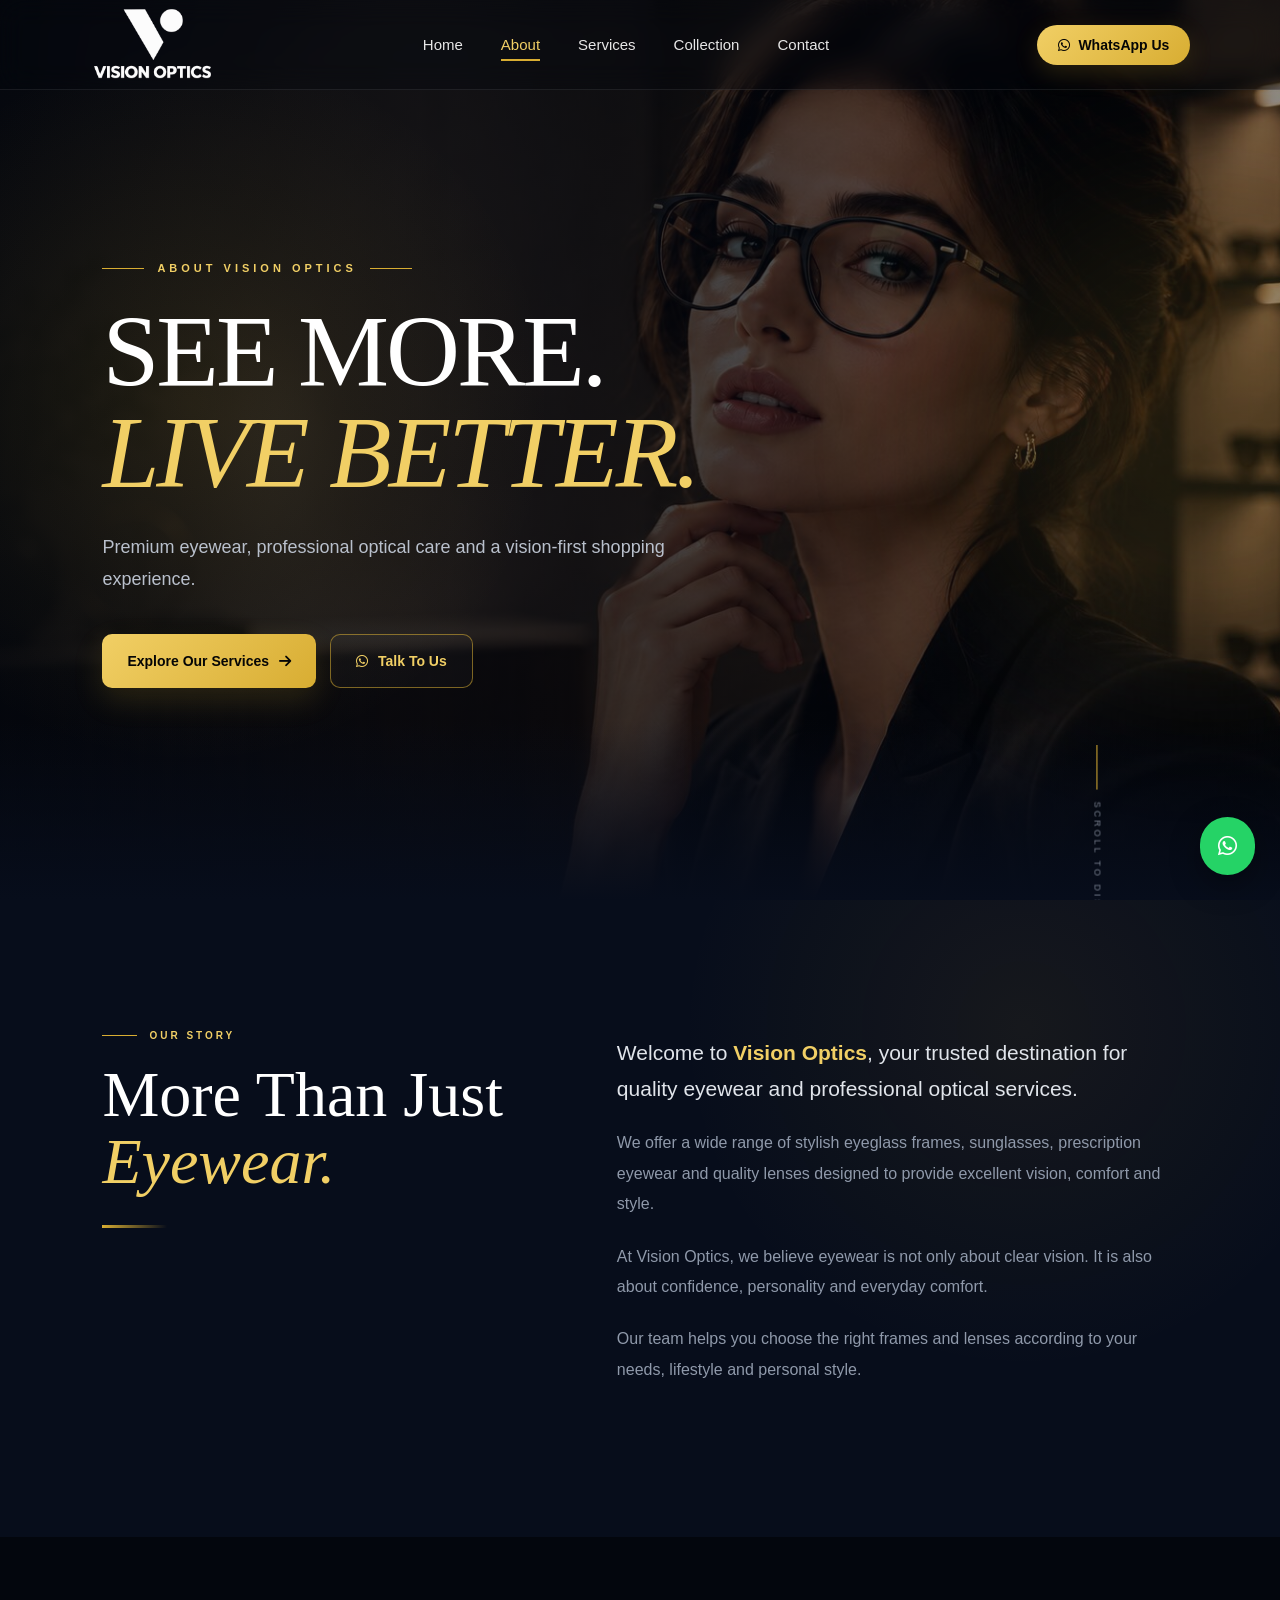
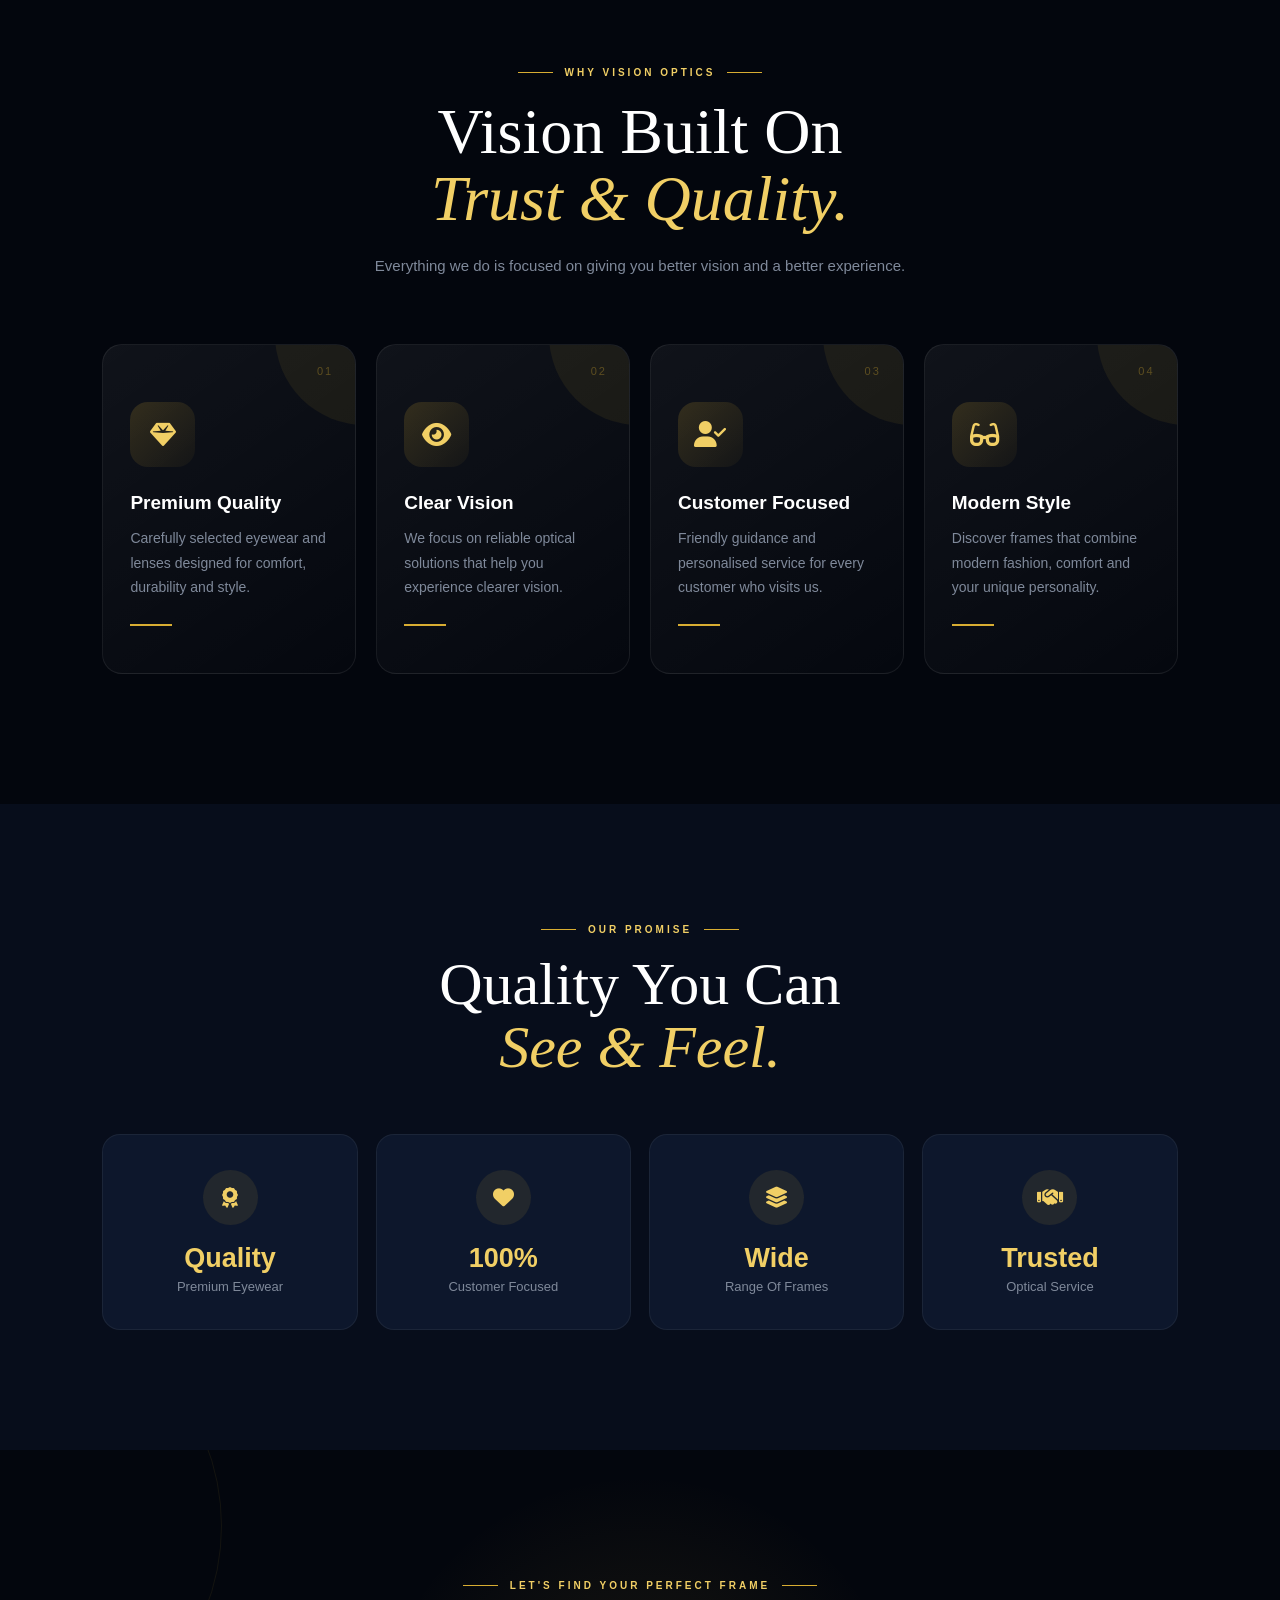
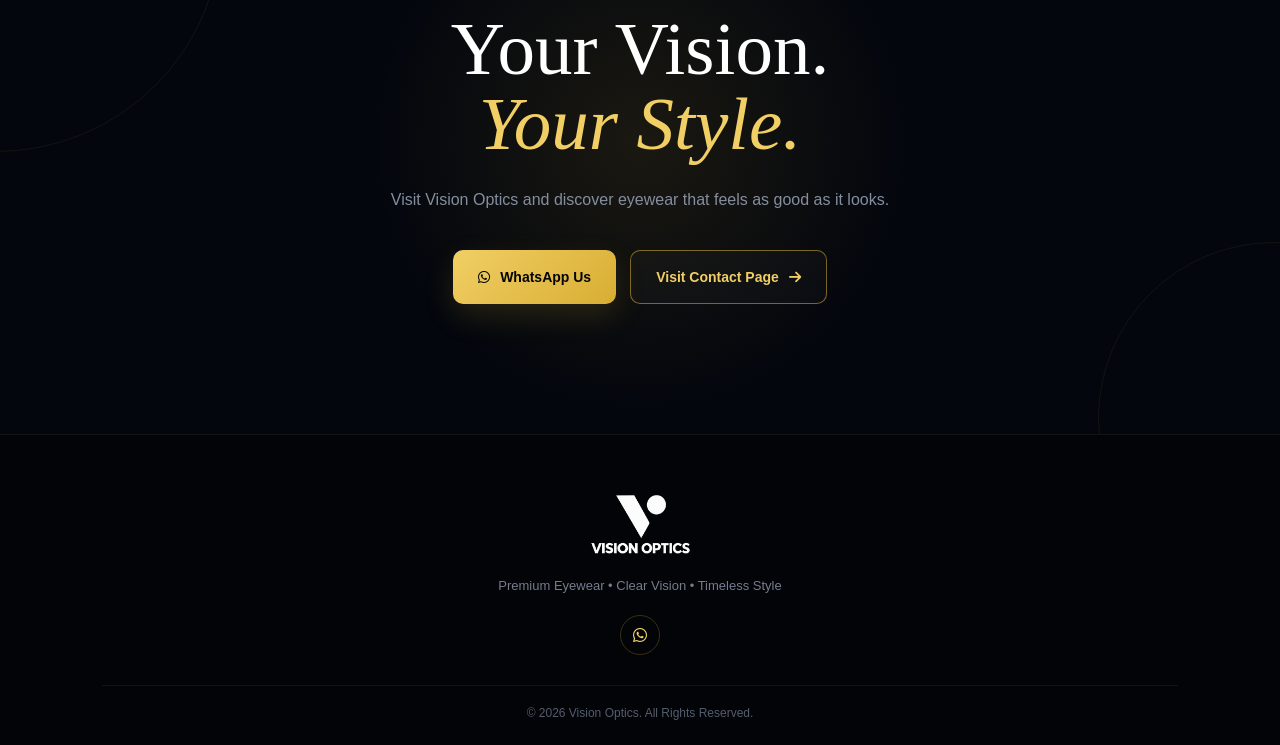
==== commit 2201fc67: "Update complete Vision Optics website" ====
--- a/about.html
+++ b/about.html
@@ -21,37 +21,39 @@
 
     <nav class="navbar">
 
-        <div class="logo">
-            <img src="images/logo.png" alt="Vision Optics">
-        </div>
+        <a href="index.html" class="logo">
+            <img src="images/logo.png" alt="Vision Optics Logo">
+        </a>
+
+        <!-- Mobile Menu Toggle -->
+        <input type="checkbox" id="menu-toggle">
+        <label for="menu-toggle" class="menu-icon">
+            <i class="fas fa-bars"></i>
+        </label>
 
         <ul class="nav-links">
-
             <li>
                 <a href="index.html">Home</a>
             </li>
-
             <li>
                 <a href="about.html" class="active">About</a>
             </li>
-
             <li>
                 <a href="services.html">Services</a>
             </li>
-
+            <li>
+                <a href="collection.html">Collection</a>
+            </li>
             <li>
                 <a href="contact.html">Contact</a>
             </li>
-
         </ul>
 
         <a href="https://wa.me/919898174744"
            target="_blank"
            class="nav-btn">
-
             <i class="fab fa-whatsapp"></i>
             WhatsApp Us
-
         </a>
 
     </nav>
--- a/css/style.css
+++ b/css/style.css
@@ -3162,3 +3162,226 @@
         max-width: calc(100vw - 60px);
     }
 }
+
+/* =====================================================
+   COLLECTION PAGE STYLES
+===================================================== */
+
+.collection-hero {
+    min-height: 50vh;
+    position: relative;
+    display: flex;
+    align-items: center;
+    justify-content: center;
+    text-align: center;
+    padding: 140px 6% 60px;
+    background: linear-gradient(180deg, rgba(7, 13, 27, 0.95) 0%, rgba(3, 6, 13, 0.98) 100%), url('../images/hero.jpg');
+    background-size: cover;
+    background-position: center;
+    border-bottom: 1px solid rgba(216, 173, 50, 0.2);
+}
+
+.collection-hero-content {
+    max-width: 800px;
+    margin: 0 auto;
+}
+
+.collection-hero h1 {
+    font-family: 'Playfair Display', serif;
+    font-size: clamp(38px, 5vw, 62px);
+    margin: 15px 0;
+}
+
+.collection-hero h1 span {
+    color: var(--gold-light);
+    font-style: italic;
+}
+
+.collection-hero p {
+    color: var(--muted);
+    font-size: 16px;
+    line-height: 1.8;
+    max-width: 620px;
+    margin: 0 auto;
+}
+
+.collection-section {
+    padding: 70px 7% 100px;
+    background: var(--black);
+}
+
+.filter-container {
+    display: flex;
+    justify-content: center;
+    align-items: center;
+    flex-wrap: wrap;
+    gap: 12px;
+    margin-bottom: 50px;
+}
+
+.filter-btn {
+    padding: 11px 24px;
+    border-radius: 30px;
+    background: rgba(255, 255, 255, 0.04);
+    border: 1px solid rgba(255, 255, 255, 0.1);
+    color: var(--text);
+    font-size: 14px;
+    font-weight: 600;
+    cursor: pointer;
+    transition: all 0.3s ease;
+}
+
+.filter-btn:hover,
+.filter-btn.active {
+    background: linear-gradient(135deg, var(--gold-light), var(--gold));
+    color: #050505;
+    border-color: var(--gold);
+    box-shadow: 0 8px 25px rgba(216, 173, 50, 0.25);
+}
+
+.collection-grid {
+    display: grid;
+    grid-template-columns: repeat(auto-fill, minmax(280px, 1fr));
+    gap: 30px;
+    max-width: 1250px;
+    margin: 0 auto;
+}
+
+.collection-card {
+    background: linear-gradient(145deg, rgba(14, 25, 46, 0.8), rgba(7, 13, 27, 0.9));
+    border: 1px solid rgba(255, 255, 255, 0.08);
+    border-radius: 20px;
+    overflow: hidden;
+    transition: all 0.4s ease;
+    display: flex;
+    flex-direction: column;
+    position: relative;
+}
+
+.collection-card:hover {
+    transform: translateY(-8px);
+    border-color: rgba(216, 173, 50, 0.4);
+    box-shadow: 0 18px 45px rgba(0, 0, 0, 0.45);
+}
+
+.product-badge {
+    position: absolute;
+    top: 15px;
+    left: 15px;
+    padding: 5px 12px;
+    border-radius: 20px;
+    font-size: 11px;
+    font-weight: 700;
+    letter-spacing: 1px;
+    text-transform: uppercase;
+    z-index: 2;
+    background: rgba(3, 6, 13, 0.8);
+    color: var(--gold-light);
+    border: 1px solid rgba(216, 173, 50, 0.3);
+    backdrop-filter: blur(8px);
+}
+
+.product-image-box {
+    width: 100%;
+    height: 220px;
+    overflow: hidden;
+    position: relative;
+    background: #080f20;
+}
+
+.product-image-box img {
+    width: 100%;
+    height: 100%;
+    object-fit: cover;
+    transition: transform 0.5s ease;
+}
+
+.collection-card:hover .product-image-box img {
+    transform: scale(1.08);
+}
+
+.product-info {
+    padding: 22px;
+    display: flex;
+    flex-direction: column;
+    flex-grow: 1;
+}
+
+.product-category {
+    font-size: 11px;
+    color: var(--gold);
+    font-weight: 600;
+    letter-spacing: 1.5px;
+    text-transform: uppercase;
+    margin-bottom: 6px;
+}
+
+.product-title {
+    font-size: 18px;
+    font-weight: 700;
+    color: var(--white);
+    margin-bottom: 8px;
+    line-height: 1.3;
+}
+
+.product-desc {
+    font-size: 13px;
+    color: var(--muted);
+    line-height: 1.6;
+    margin-bottom: 20px;
+    flex-grow: 1;
+}
+
+.product-footer {
+    display: flex;
+    align-items: center;
+    justify-content: space-between;
+    padding-top: 15px;
+    border-top: 1px solid rgba(255, 255, 255, 0.06);
+    margin-top: auto;
+}
+
+.product-price {
+    font-size: 14px;
+    font-weight: 700;
+    color: var(--gold-light);
+}
+
+.product-price small {
+    display: block;
+    font-size: 10px;
+    color: var(--muted);
+    font-weight: 400;
+}
+
+.product-wa-btn {
+    display: inline-flex;
+    align-items: center;
+    gap: 7px;
+    padding: 9px 16px;
+    border-radius: 25px;
+    background: #25D366;
+    color: #ffffff;
+    font-size: 12px;
+    font-weight: 700;
+    text-decoration: none;
+    transition: all 0.3s ease;
+}
+
+.product-wa-btn:hover {
+    background: #1eb956;
+    box-shadow: 0 6px 20px rgba(37, 211, 102, 0.35);
+    transform: translateY(-2px);
+}
+
+@keyframes fadeIn {
+    from {
+        opacity: 0;
+        transform: translateY(15px);
+    }
+    to {
+        opacity: 1;
+        transform: translateY(0);
+    }
+}
+
